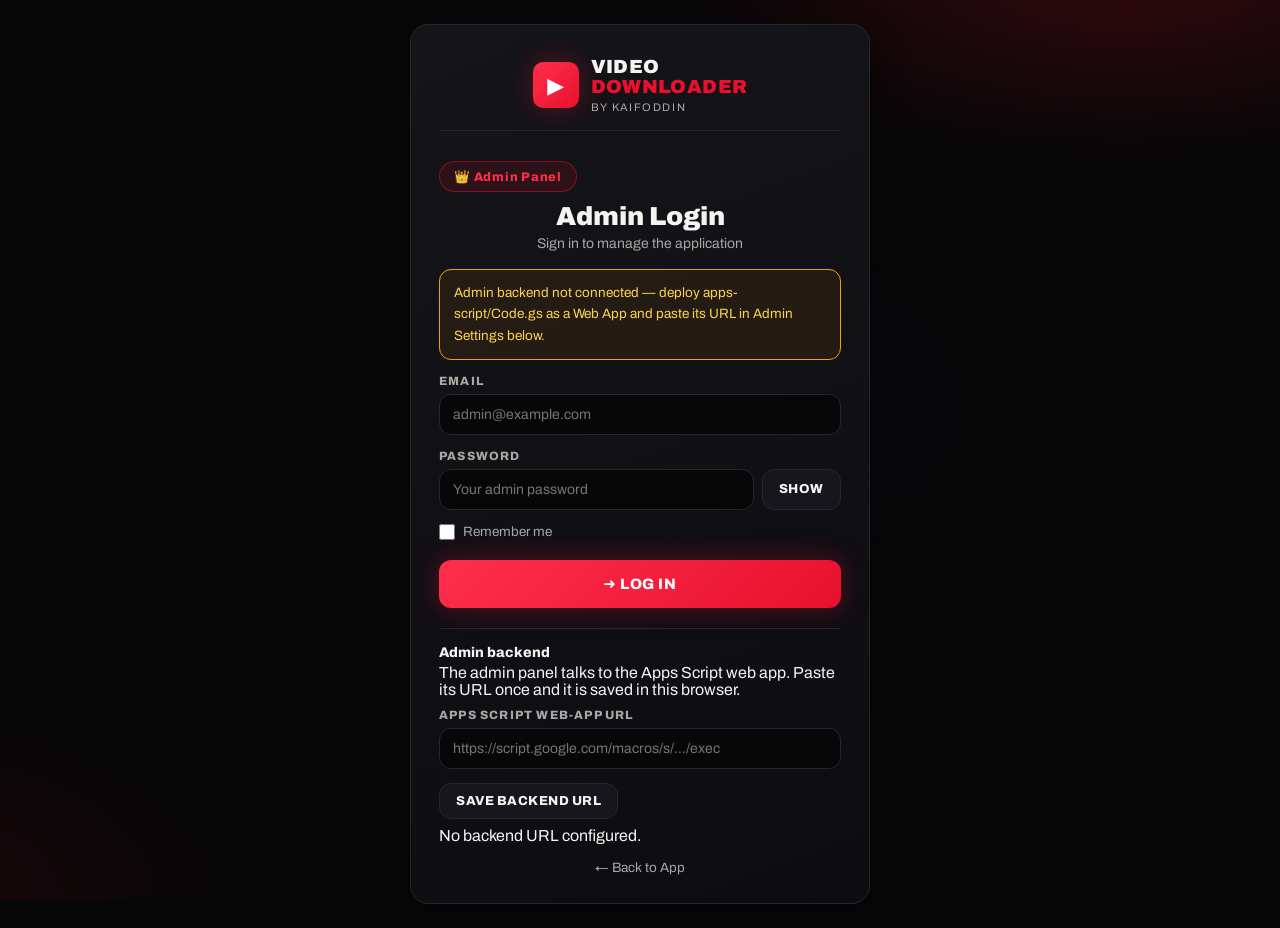
==== admin.html @ 68041303 "Add Admin Panel v1: separate admin login + dashboard, Apps Script backend with salted-hash auth, use" ====
<!DOCTYPE html>
<html lang="en">
<head>
<meta charset="UTF-8">
<meta name="viewport" content="width=device-width, initial-scale=1.0">
<title>Admin — Video Downloader</title>
<meta name="description" content="Admin panel for Video Downloader: users, APIs, accounts, usage, logs, database and settings.">
<link rel="preconnect" href="https://fonts.googleapis.com">
<link rel="preconnect" href="https://fonts.gstatic.com" crossorigin>
<link href="https://fonts.googleapis.com/css2?family=Archivo:wght@400;600;700;800;900&display=swap" rel="stylesheet">
<link rel="stylesheet" href="style.css">
<link rel="stylesheet" href="admin.css">
</head>
<body>
<div class="backdrop" id="backdrop"></div>

<!-- ==================== LOGIN VIEW ==================== -->
<div class="auth-wrap" id="view-login">
  <div class="auth-card">
    <div class="brand auth-brand">
      <div class="brand-mark">▶</div>
      <div>
        <h1>Video<br><span>Downloader</span></h1>
        <small>by Kaifoddin</small>
      </div>
    </div>
    <p class="auth-badge">👑 Admin Panel</p>
    <h2>Admin Login</h2>
    <p class="auth-sub">Sign in to manage the application</p>

    <div class="notice" id="backendNotice" style="display:none;"></div>
    <div class="notice warn-note" id="sessionExpiredMsg" style="display:none;">Session expired — please log in again.</div>
    <div class="status err" id="loginError" style="display:none;"></div>

    <form id="loginForm" autocomplete="off">
      <div class="field">
        <label for="loginEmail">Email</label>
        <input type="email" id="loginEmail" placeholder="admin@example.com" autocomplete="username" required>
      </div>
      <div class="field">
        <label for="loginPassword">Password</label>
        <div class="pw-row">
          <input type="password" id="loginPassword" placeholder="Your admin password" autocomplete="current-password" required>
          <button type="button" class="btn ghost small pw-toggle" data-toggle="loginPassword">Show</button>
        </div>
      </div>
      <label class="check-row"><input type="checkbox" id="rememberMe"> Remember me</label>
      <button type="submit" class="btn block" id="loginBtn">➜ Log In</button>
    </form>

    <div class="backend-box">
      <h3>Admin backend</h3>
      <p class="hint">The admin panel talks to the Apps Script web app. Paste its URL once and it is saved in this browser.</p>
      <div class="field">
        <label for="backendUrlInput">Apps Script web-app URL</label>
        <input type="url" id="backendUrlInput" placeholder="https://script.google.com/macros/s/…/exec" autocomplete="off" spellcheck="false">
      </div>
      <button type="button" class="btn ghost small" id="saveBackendBtn">Save backend URL</button>
      <p class="hint" id="backendStatus">Backend not checked yet.</p>
    </div>
    <p class="auth-foot"><a href="index.html">← Back to App</a></p>
  </div>
</div>

<!-- ==================== SETUP VIEW ==================== -->
<div class="auth-wrap" id="view-setup" style="display:none;">
  <div class="auth-card">
    <div class="brand auth-brand">
      <div class="brand-mark">▶</div>
      <div>
        <h1>Video<br><span>Downloader</span></h1>
        <small>by Kaifoddin</small>
      </div>
    </div>
    <p class="auth-badge">👑 Admin Panel</p>
    <h2>Create first admin</h2>
    <p class="auth-sub">No admin exists yet. Create the first admin account — this can only be done once, through the backend.</p>
    <div class="status err" id="setupError" style="display:none;"></div>
    <div class="status ok" id="setupOk" style="display:none;"></div>
    <form id="setupForm" autocomplete="off">
      <div class="field">
        <label for="setupEmail">Email</label>
        <input type="email" id="setupEmail" placeholder="admin@example.com" autocomplete="username" required>
      </div>
      <div class="field">
        <label for="setupPassword">Password (min 8 characters)</label>
        <div class="pw-row">
          <input type="password" id="setupPassword" placeholder="Choose a strong password" autocomplete="new-password" minlength="8" required>
          <button type="button" class="btn ghost small pw-toggle" data-toggle="setupPassword">Show</button>
        </div>
      </div>
      <div class="field">
        <label for="setupConfirm">Confirm password</label>
        <input type="password" id="setupConfirm" placeholder="Repeat the password" autocomplete="new-password" minlength="8" required>
      </div>
      <button type="submit" class="btn block" id="setupBtn">Create admin</button>
    </form>
    <p class="hint" id="setupBackendLine"></p>
    <p class="auth-foot"><a href="index.html">← Back to App</a></p>
  </div>
</div>

<!-- ==================== CHANGE PASSWORD VIEW ==================== -->
<div class="auth-wrap" id="view-change" style="display:none;">
  <div class="auth-card">
    <div class="brand auth-brand">
      <div class="brand-mark">▶</div>
      <div>
        <h1>Video<br><span>Downloader</span></h1>
        <small>by Kaifoddin</small>
      </div>
    </div>
    <p class="auth-badge">👑 Admin Panel</p>
    <h2>Change your password</h2>
    <p class="auth-sub">Your password must be changed before you can continue.</p>
    <div class="status err" id="changeError" style="display:none;"></div>
    <form id="changeForm" autocomplete="off">
      <div class="field">
        <label for="oldPassword">Current password</label>
        <input type="password" id="oldPassword" autocomplete="current-password" required>
      </div>
      <div class="field">
        <label for="newPassword">New password (min 8 characters)</label>
        <input type="password" id="newPassword" autocomplete="new-password" minlength="8" required>
      </div>
      <div class="field">
        <label for="newConfirm">Confirm new password</label>
        <input type="password" id="newConfirm" autocomplete="new-password" minlength="8" required>
      </div>
      <button type="submit" class="btn block" id="changeBtn">Change password &amp; continue</button>
    </form>
    <p class="auth-foot"><button type="button" class="link-btn" id="changeLogoutBtn">Log out instead</button></p>
  </div>
</div>

<!-- ==================== ADMIN APP VIEW ==================== -->
<div class="app" id="view-app" style="display:none;">

  <aside class="sidebar" id="adminSidebar" aria-label="Admin navigation">
    <button class="drawer-close" id="drawerClose" aria-label="Close menu">✕</button>
    <div class="brand">
      <div class="brand-mark">▶</div>
      <div>
        <h1>Video<br><span>Downloader</span></h1>
        <small>by Kaifoddin</small>
      </div>
    </div>
    <p class="auth-badge sidebar-badge">👑 Admin Panel</p>

    <nav class="nav-list" id="adminNav">
      <button class="nav-item active" data-section="dashboard"><span class="ico">▦</span> Dashboard</button>
      <button class="nav-item" data-section="users"><span class="ico">👥</span> Users &amp; Access</button>
      <button class="nav-item" data-section="api"><span class="ico">&lt;/&gt;</span> API Management</button>
      <button class="nav-item" data-section="accounts"><span class="ico">▤</span> Accounts</button>
      <button class="nav-item" data-section="usage"><span class="ico">📊</span> Usage &amp; Reports</button>
      <button class="nav-item" data-section="logs"><span class="ico">☰</span> Download Logs</button>
      <button class="nav-item" data-section="database"><span class="ico">🗄</span> Database</button>
      <button class="nav-item" data-section="settings"><span class="ico">⚙</span> App Settings</button>
      <button class="nav-item" data-section="audit"><span class="ico">🛡</span> Audit Logs</button>
      <a class="nav-item" href="index.html"><span class="ico">←</span> Back to App</a>
      <button class="nav-item" id="navProfileBtn"><span class="ico">👤</span> Admin Profile</button>
      <button class="nav-item" id="navLogoutBtn"><span class="ico">↪</span> Logout</button>
    </nav>

    <div class="sidebar-foot">
      <b>Admin session:</b> 30-minute inactivity expiry.
      Storage is Google Sheets — row counts only, no file sizes.
    </div>
  </aside>

  <main class="main">
    <div class="topbar">
      <button class="hamburger" id="hamburger" aria-label="Open menu">☰</button>
      <div class="page-head">
        <h1 class="page-title" id="pageTitle">Admin <span>Dashboard</span></h1>
        <p class="page-sub" id="pageSub">Manage users, APIs, accounts, usage, and all application settings from one place.</p>
      </div>
      <div class="spacer"></div>
      <div class="admin-id" id="adminIdentity"><b>—</b><span>—</span></div>
      <div class="pill-badge" id="sessionCountdown" title="Session expires after 30 minutes without activity">Session 30:00</div>
      <button class="btn ghost small" id="topLogoutBtn">Logout</button>
    </div>

    <div class="warn" id="sessionWarn" style="display:none;">⚠ Your session expires in under 5 minutes. Click anywhere or make any change to stay signed in.</div>
    <div class="status err" id="appError" style="display:none;"></div>

    <!-- ============ DASHBOARD ============ -->
    <section class="admin-section" id="section-dashboard">
      <div class="stat-row admin-stats">
        <div class="stat pink"><div class="stat-ico">👥</div><div><p>Total Users</p><strong id="statTotalUsers">0</strong></div></div>
        <div class="stat teal"><div class="stat-ico">✓</div><div><p>Active Users</p><strong id="statActiveUsers">0</strong></div></div>
        <div class="stat amber"><div class="stat-ico">⊘</div><div><p>Blocked Users</p><strong id="statBlockedUsers">0</strong></div></div>
        <div class="stat purple"><div class="stat-ico">⬇</div><div><p>Total Downloads</p><strong id="statTotalDownloads">0</strong></div></div>
        <div class="stat"><div class="stat-ico">🔗</div><div><p>API Accounts</p><strong id="statApiAccounts">0</strong></div></div>
        <div class="stat"><div class="stat-ico">📅</div><div><p>Today's Downloads</p><strong id="statTodayDownloads">0</strong></div></div>
      </div>

      <div class="dash-grid">
        <div class="card">
          <div class="card-head">
            <h2><span class="dot">●</span> Download Trend</h2>
            <select id="trendRange" aria-label="Trend range">
              <option value="7" selected>Last 7 Days</option>
              <option value="14">Last 14 Days</option>
              <option value="30">Last 30 Days</option>
            </select>
          </div>
          <p class="hint">Downloads per day, from the Google Sheet (backend data only).</p>
          <canvas id="trendChart" height="220" aria-label="Downloads per day chart"></canvas>
          <p class="empty" id="trendEmpty" style="display:none;">No downloads in this period yet — the chart will grow as downloads are logged.</p>
        </div>

        <div class="card">
          <h2><span class="dot">●</span> Downloads by Platform</h2>
          <p class="hint">Percentages are computed only from real totals.</p>
          <div class="donut-wrap">
            <canvas id="platformChart" width="180" height="180" aria-label="Downloads by platform chart"></canvas>
            <div class="donut-centre"><strong id="platformTotal">0</strong><span>Total</span></div>
          </div>
          <div id="platformLegend"></div>
          <p class="empty" id="platformEmpty" style="display:none;">No downloads yet — nothing to break down by platform.</p>
        </div>

        <div class="card">
          <h2><span class="dot">●</span> System Overview</h2>
          <ul class="sys-list">
            <li><span>✓ App Status</span><b class="pill ok-pill">Running</b></li>
            <li><span>✓ API Status</span><b id="sysApiStatus">Not tested</b></li>
            <li><span>✓ Database</span><b id="sysDb">—</b></li>
            <li><span>✓ Storage</span><b id="sysStorage">Google Sheets — 0 rows total</b></li>
            <li><span>✓ Last Backup</span><b id="sysLastBackup">Never</b></li>
          </ul>
          <div id="sysDbTabs"></div>
        </div>
      </div>

      <div class="card">
        <div class="card-head">
          <h2><span class="dot">●</span> Recent Download Logs</h2>
          <button class="btn ghost small" id="viewAllLogsBtn">View All Logs →</button>
        </div>
        <div class="filter-row">
          <input type="search" id="recentSearch" placeholder="Search by URL, tool, user, or location…" aria-label="Search recent logs">
          <select id="recentPlatform" aria-label="Filter by platform">
            <option value="">All platforms</option>
            <option value="instagram">Instagram</option>
            <option value="youtube">YouTube</option>
            <option value="facebook">Facebook</option>
            <option value="allinone">Video to Audio</option>
          </select>
          <select id="recentDevice" aria-label="Filter by device">
            <option value="">All devices</option>
            <option value="Desktop">Desktop</option>
            <option value="Mobile">Mobile</option>
          </select>
          <button class="btn ghost small" id="recentExportBtn">Export CSV</button>
        </div>
        <div class="table-wrap"><table class="history-table logs-table" id="recentLogsTable"></table></div>
        <p class="empty" id="recentLogsEmpty" style="display:none;">No downloads logged yet.</p>
        <div class="pager" id="recentPager"></div>
      </div>

      <div class="shortcut-grid">
        <div class="card shortcut"><h3>👥 Users &amp; Access</h3><p>Create, update, block/unblock users and set passwords.</p><button class="btn ghost small" data-goto="users">Manage Users →</button></div>
        <div class="card shortcut"><h3>&lt;/&gt; API Management</h3><p>Add, update, and rotate API keys (RapidAPI, YouTube, etc.).</p><button class="btn ghost small" data-goto="api">Manage APIs →</button></div>
        <div class="card shortcut"><h3>▤ Accounts</h3><p>Maintain platform accounts (Instagram, YouTube, Facebook).</p><button class="btn ghost small" data-goto="accounts">Manage Accounts →</button></div>
        <div class="card shortcut"><h3>🗄 Database</h3><p>View, search, and manage download logs and data.</p><button class="btn ghost small" data-goto="database">Open Database →</button></div>
        <div class="card shortcut"><h3>⚙ App Settings</h3><p>Update app limits, plan usage, backup, and general settings.</p><button class="btn ghost small" data-goto="settings">Configure Settings →</button></div>
      </div>
    </section>

    <!-- ============ USERS & ACCESS ============ -->
    <section class="admin-section" id="section-users" style="display:none;">
      <div class="card">
        <h2><span class="dot">●</span> Users &amp; Access</h2>
        <p class="hint">Registered app users from the backend. There are no registered app users yet unless the backend returns some — this list is never filled with invented users.</p>
        <div class="filter-row">
          <input type="search" id="userSearch" placeholder="Search by name or email…" aria-label="Search users">
          <select id="userRoleFilter" aria-label="Filter by role">
            <option value="">All roles</option>
            <option value="admin">Admin</option>
            <option value="user">User</option>
          </select>
          <select id="userStatusFilter" aria-label="Filter by status">
            <option value="">All statuses</option>
            <option value="active">Active</option>
            <option value="blocked">Blocked</option>
            <option value="inactive">Inactive</option>
          </select>
        </div>
        <div class="table-wrap"><table class="history-table" id="usersTable"></table></div>
        <p class="empty" id="usersEmpty" style="display:none;">No users yet.</p>
      </div>
      <div class="card">
        <h2><span class="dot">●</span> Create user</h2>
        <p class="hint">New users are created through the backend. Existing passwords are never displayed.</p>
        <div class="status err" id="userFormError" style="display:none;"></div>
        <div class="status ok" id="userFormOk" style="display:none;"></div>
        <form id="createUserForm" autocomplete="off">
          <div class="form-grid">
            <div class="field"><label for="newUserName">Name</label><input type="text" id="newUserName" required></div>
            <div class="field"><label for="newUserEmail">Email</label><input type="email" id="newUserEmail" required></div>
            <div class="field"><label for="newUserRole">Role</label><select id="newUserRole"><option value="user">User</option><option value="admin">Admin</option></select></div>
            <div class="field"><label for="newUserPassword">Password (min 8 characters)</label><input type="password" id="newUserPassword" minlength="8" required></div>
          </div>
          <button type="submit" class="btn small">Create user</button>
        </form>
      </div>
    </section>

    <!-- ============ API MANAGEMENT ============ -->
    <section class="admin-section" id="section-api" style="display:none;">
      <div class="card">
        <h2><span class="dot">●</span> API Management</h2>
        <p class="hint">One row per real RapidAPI host from the app config. Usage is counted from this browser's quota records plus backend totals; 0 when there is none.</p>
        <div class="warn"><b>⚠ Built-in key is public.</b> This app ships with a RapidAPI key built in (config.js), added by the owner so visitors can fetch without pasting one. Anyone can view it in the public repo, and every Fetch counts against the owner's quota. Rotate the key on RapidAPI if it is abused.</div>
        <div id="apiRows"></div>
        <p class="hint">Failed requests: <b id="apiFailedCount">0</b> — failed fetches are not stored in v1, so this is 0 unless the backend reports some.</p>
        <div class="status ok" id="apiMsg" style="display:none;"></div>
      </div>
    </section>

    <!-- ============ ACCOUNTS ============ -->
    <section class="admin-section" id="section-accounts" style="display:none;">
      <div class="card">
        <h2><span class="dot">●</span> Accounts</h2>
        <p class="hint">Platform accounts. Downloads use RapidAPI and do not need a platform login — an account here is only a record for the admin.</p>
        <div id="accountsRows"></div>
        <p class="empty" id="accountsEmpty" style="display:none;">No account rows — all rows were removed. <button class="btn ghost small" id="restoreAccountsBtn">Restore default rows</button></p>
        <div class="status ok" id="accountsMsg" style="display:none;"></div>
      </div>
    </section>

    <!-- ============ USAGE & REPORTS ============ -->
    <section class="admin-section" id="section-usage" style="display:none;">
      <div class="card">
        <h2><span class="dot">●</span> Usage &amp; Reports</h2>
        <p class="hint">All figures come from backend stats and logs. Failed downloads: <b id="usageFailed">0</b> — failed fetches are not stored in v1.</p>
        <div class="filter-row">
          <div class="field"><label for="usageFrom">From</label><input type="date" id="usageFrom"></div>
          <div class="field"><label for="usageTo">To</label><input type="date" id="usageTo"></div>
          <button class="btn ghost small" id="usageApplyBtn">Apply dates</button>
          <button class="btn ghost small" id="usageExportBtn">Export report (CSV)</button>
        </div>
        <div class="stat-row admin-stats">
          <div class="stat"><div class="stat-ico">📅</div><div><p>Today</p><strong id="usageToday">0</strong></div></div>
          <div class="stat"><div class="stat-ico">📆</div><div><p>This week</p><strong id="usageWeek">0</strong></div></div>
          <div class="stat"><div class="stat-ico">🗓</div><div><p>This month</p><strong id="usageMonth">0</strong></div></div>
          <div class="stat"><div class="stat-ico">⬇</div><div><p>Total</p><strong id="usageTotal">0</strong></div></div>
        </div>
        <div class="report-grid">
          <div><h3>Platform-wise</h3><div id="usagePlatform"></div></div>
          <div><h3>Tool-wise</h3><div id="usageTools"></div></div>
          <div><h3>API consumption &amp; remaining quota</h3><div id="usageQuota"></div></div>
          <div><h3>Most-used tools</h3><div id="usageTopTools"></div></div>
        </div>
      </div>
    </section>

    <!-- ============ DOWNLOAD LOGS ============ -->
    <section class="admin-section" id="section-logs" style="display:none;">
      <div class="card">
        <h2><span class="dot">●</span> Download Logs</h2>
        <p class="hint">Every logged download from the Google Sheet. Click a row to expand its details.</p>
        <div class="filter-row">
          <input type="search" id="logsSearch" placeholder="Search by user, URL, platform, or date…" aria-label="Search logs">
          <select id="logsPlatform" aria-label="Filter by platform">
            <option value="">All platforms</option>
            <option value="instagram">Instagram</option>
            <option value="youtube">YouTube</option>
            <option value="facebook">Facebook</option>
            <option value="allinone">Video to Audio</option>
          </select>
          <select id="logsDevice" aria-label="Filter by device">
            <option value="">All devices</option>
            <option value="Desktop">Desktop</option>
            <option value="Mobile">Mobile</option>
          </select>
          <select id="logsTool" aria-label="Filter by tool">
            <option value="">All tools</option>
            <option value="ig_reel">Reel Download</option>
            <option value="ig_story">Story Download</option>
            <option value="ig_dp">DP Download</option>
            <option value="ig_caption">Copy Reel Caption</option>
            <option value="ig_bio">Copy Bio</option>
            <option value="fb_video">Facebook Video</option>
            <option value="yt_short">Short Download</option>
            <option value="yt_full">Full Video Download</option>
            <option value="to_song">Video to Audio</option>
          </select>
          <input type="date" id="logsFrom" aria-label="From date">
          <input type="date" id="logsTo" aria-label="To date">
          <button class="btn ghost small" id="logsExportBtn">Export CSV</button>
        </div>
        <div class="table-wrap"><table class="history-table logs-table" id="logsTable"></table></div>
        <p class="empty" id="logsEmpty" style="display:none;">No downloads logged yet.</p>
        <div class="pager" id="logsPager"></div>
      </div>
    </section>

    <!-- ============ DATABASE ============ -->
    <section class="admin-section" id="section-database" style="display:none;">
      <div class="card">
        <h2><span class="dot">●</span> Database</h2>
        <p class="hint">Google Sheets tabs. Storage is Google Sheets — row counts only, never GB figures. There is no SQL in this app.</p>
        <p class="hint" id="dbHealth">Database health: checking…</p>
        <div id="dbTabs"></div>
      </div>
      <div class="card">
        <div class="card-head">
          <h2><span class="dot">●</span> <span id="dbViewerTitle">Select a tab</span></h2>
          <div style="display:flex; gap:8px; flex-wrap:wrap;">
            <button class="btn ghost small" id="dbExportBtn" disabled>Export this tab (CSV)</button>
            <button class="btn ghost small" id="dbBackupBtn">Backup (JSON snapshot)</button>
            <button class="btn ghost small" id="dbRestoreBtn" disabled title="Restore is not available in v1">Restore is not available in v1 — restore by re-importing the CSV in the Sheet</button>
          </div>
        </div>
        <div class="filter-row">
          <input type="search" id="dbSearch" placeholder="Search rows in this tab…" aria-label="Search tab rows">
        </div>
        <div class="table-wrap"><table class="history-table" id="dbViewerTable"></table></div>
        <p class="empty" id="dbViewerEmpty">Select a tab above to view its rows (first 100 shown).</p>
        <h3 style="margin-top:18px;">Backup history</h3>
        <div id="backupHistory"><p class="empty">No backups yet.</p></div>
      </div>
    </section>

    <!-- ============ APP SETTINGS ============ -->
    <section class="admin-section" id="section-settings" style="display:none;">
      <div class="card">
        <h2><span class="dot">●</span> App Settings</h2>
        <p class="hint">Saved to the backend and to this browser (so the public app can read the limits). The public app has no login wall in v1 — user management here does not block anonymous downloads.</p>
        <div class="status err" id="settingsError" style="display:none;"></div>
        <div class="status ok" id="settingsOk" style="display:none;"></div>
        <form id="appSettingsForm" autocomplete="off">
          <div class="field"><label for="setAppName">App name</label><input type="text" id="setAppName"></div>
          <div class="field"><label>Monthly limits (per platform)</label>
            <div class="limits-row">
              <div class="field"><label for="setLimitIg">Instagram</label><input type="number" id="setLimitIg" min="0" step="1"></div>
              <div class="field"><label for="setLimitYt">YouTube</label><input type="number" id="setLimitYt" min="0" step="1"></div>
              <div class="field"><label for="setLimitFb">Facebook</label><input type="number" id="setLimitFb" min="0" step="1"></div>
              <div class="field"><label for="setLimitAll">Video-to-Audio</label><input type="number" id="setLimitAll" min="0" step="1"></div>
            </div>
          </div>
          <label class="check-row"><input type="checkbox" id="setMaintenance"> Maintenance mode (public app shows it is under maintenance)</label>
          <div class="field" style="margin-top:14px;"><label>Backup</label>
            <p class="note">Backups are JSON snapshots downloaded from the Database section. Last backup: <b id="setLastBackup">Never</b></p>
          </div>
          <button type="submit" class="btn small">Save settings</button>
        </form>
      </div>
    </section>

    <!-- ============ AUDIT LOGS ============ -->
    <section class="admin-section" id="section-audit" style="display:none;">
      <div class="card">
        <h2><span class="dot">●</span> Audit Logs</h2>
        <p class="hint">Admin actions recorded by the backend.</p>
        <div class="table-wrap"><table class="history-table" id="auditTable"></table></div>
        <p class="empty" id="auditEmpty" style="display:none;">No audit entries yet.</p>
        <div class="pager" id="auditPager"></div>
      </div>
    </section>

    <p class="legal"><b>Admin:</b> this panel manages the Video Downloader app. Download only content you own or have the right to download, and only public content.</p>
  </main>
</div>

<!-- ==================== MODAL ==================== -->
<div class="modal-backdrop" id="modalBackdrop" style="display:none;">
  <div class="modal" role="dialog" aria-modal="true">
    <h3 id="modalTitle">Edit</h3>
    <div id="modalBody"></div>
    <div class="modal-actions">
      <button class="btn ghost small" id="modalCancel">Cancel</button>
      <button class="btn small" id="modalSave">Save</button>
    </div>
    <div class="status err" id="modalError" style="display:none;"></div>
  </div>
</div>

<script src="config.js"></script>
<script src="admin.js"></script>
</body>
</html>
---- style.css ----
/* ==========================================================================
   Video Downloader — neon dashboard
   bg #070708 / #0d0d12 · red #e8112d · text #f5f3ef · Archivo
   Rounded cards (~18px), glowing gradients, subtle shadows.
   Desktop: fixed left sidebar · Mobile: hamburger + slide-out drawer.
   ========================================================================== */
:root {
  --bg: #070708;
  --bg-2: #0d0d12;
  --bg-3: #16161c;
  --card: linear-gradient(160deg, #141419 0%, #0c0c11 100%);
  --line: #26262d;
  --red: #e8112d;
  --red-bright: #ff2e4d;
  --pink: #ff2e63;
  --purple: #a855f7;
  --teal: #22d3ee;
  --amber: #f59e0b;
  --blue: #3b82f6;
  --text: #f5f3ef;
  --muted: #a9a7a2;
  --green: #22c55e;
  --radius: 18px;
  --shadow: 0 12px 32px rgba(0, 0, 0, .5);
  --glow-red: 0 0 28px rgba(232, 17, 45, .35);
}
* { box-sizing: border-box; margin: 0; padding: 0; }
html { scroll-behavior: smooth; }
body {
  background: var(--bg);
  color: var(--text);
  font-family: 'Archivo', system-ui, -apple-system, 'Segoe UI', sans-serif;
  min-height: 100vh;
  overflow-x: hidden;
}
body::before { /* neon red glow, top-right + bottom-left */
  content: ""; position: fixed; inset: 0; pointer-events: none; z-index: 0;
  background:
    radial-gradient(760px 340px at 88% -5%, rgba(232, 17, 45, .20), transparent 62%),
    radial-gradient(560px 320px at -8% 100%, rgba(232, 17, 45, .09), transparent 62%),
    radial-gradient(420px 260px at 55% 45%, rgba(168, 85, 247, .05), transparent 70%);
}
img, video, canvas, svg { max-width: 100%; }
a { color: var(--text); }
button { font-family: inherit; cursor: pointer; }
input, select, textarea { font-family: inherit; }
::selection { background: var(--red); color: #fff; }

/* ---------- Layout ---------- */
.app { display: flex; min-height: 100vh; position: relative; z-index: 1; }

/* ---------- Sidebar ---------- */
.sidebar {
  width: 264px; flex-shrink: 0;
  background: linear-gradient(180deg, #101014 0%, #0a0a0e 100%);
  border-right: 1px solid var(--line);
  padding: 22px 16px;
  position: sticky; top: 0; height: 100vh; overflow-y: auto;
  display: flex; flex-direction: column; gap: 4px;
  transition: transform .3s ease;
}
.drawer-close { display: none; }
.brand { display: flex; align-items: center; gap: 12px; padding: 4px 8px 18px; border-bottom: 1px solid var(--line); margin-bottom: 14px; }
.brand-mark {
  width: 46px; height: 46px; border-radius: 10px; background: linear-gradient(135deg, var(--red-bright), var(--red));
  color: #fff; display: grid; place-items: center; font-weight: 900; font-size: 22px; flex-shrink: 0;
  box-shadow: var(--glow-red);
  transition: transform .25s ease, box-shadow .25s ease;
}
.brand:hover .brand-mark { transform: rotate(-6deg) scale(1.06); box-shadow: 0 0 38px rgba(232, 17, 45, .7); }
.brand h1 { font-size: 19px; font-weight: 900; letter-spacing: .02em; line-height: 1.05; text-transform: uppercase; }
.brand h1 span { color: var(--red); }
.brand small { color: var(--muted); font-size: 11px; letter-spacing: .14em; text-transform: uppercase; }

.nav-list { display: flex; flex-direction: column; gap: 6px; }
.nav-item {
  display: flex; align-items: center; gap: 12px; width: 100%;
  background: transparent; border: 1px solid transparent; border-radius: 12px; color: var(--text);
  padding: 12px 14px; font-size: 15px; font-weight: 700; text-align: left;
  transition: background .2s ease, border-color .2s ease, transform .2s ease, box-shadow .2s ease;
}
.nav-item .ico {
  font-size: 17px; width: 30px; height: 30px; border-radius: 8px; flex-shrink: 0;
  display: grid; place-items: center; background: var(--bg-3); border: 1px solid var(--line); font-style: normal;
}
.nav-item .ico.ig { color: var(--pink); }
.nav-item .ico.yt { color: var(--red-bright); }
.nav-item .ico.fb { color: #60a5fa; font-weight: 900; }
.nav-item .ico.cv { color: var(--purple); }
.nav-item:hover { background: var(--bg-3); border-color: var(--line); transform: translateX(4px); }
.nav-item.active {
  background: linear-gradient(135deg, var(--red-bright), var(--red));
  color: #fff; box-shadow: var(--glow-red);
}
.nav-item.active:hover { transform: translateX(0); }
.nav-item.active .ico { background: rgba(255,255,255,.16); border-color: transparent; color: #fff; }
.sidebar-foot { margin-top: auto; padding: 16px 10px 0; color: var(--muted); font-size: 12px; line-height: 1.65; border-top: 1px solid var(--line); }
.sidebar-foot b { color: var(--text); }

/* ---------- Main / topbar ---------- */
.main { flex: 1; min-width: 0; padding: 28px clamp(16px, 3.5vw, 40px) 60px; }
.topbar { display: flex; align-items: flex-start; gap: 14px; margin-bottom: 22px; }
.hamburger { display: none; background: var(--bg-3); border: 1px solid var(--line); border-radius: 12px; color: var(--text); font-size: 20px; width: 46px; height: 46px; flex-shrink: 0; transition: border-color .2s, background .2s; }
.hamburger:hover { border-color: var(--red); background: var(--red); }
.topbar-brand { display: none; }
.page-head { min-width: 0; }
.page-title { font-size: clamp(30px, 4.5vw, 46px); font-weight: 900; text-transform: uppercase; letter-spacing: .01em; line-height: 1; }
.page-title span { color: var(--red); }
.page-sub { color: var(--muted); margin-top: 8px; font-size: 14.5px; line-height: 1.55; max-width: 720px; }
.topbar .spacer { flex: 1; }
.topbar-icons { display: none; align-items: center; gap: 12px; }
.topbar-icons .bell { position: relative; font-size: 20px; }
.topbar-icons .bell i { position: absolute; top: 0; right: 0; width: 9px; height: 9px; border-radius: 50%; background: var(--red); border: 2px solid var(--bg); }
.topbar-icons .avatar { width: 38px; height: 38px; border-radius: 50%; background: var(--bg-3); border: 1px solid var(--line); display: grid; place-items: center; font-size: 18px; }
.pill-badge {
  font-size: 12px; font-weight: 700; letter-spacing: .06em;
  border: 1px solid rgba(232, 17, 45, .45); border-radius: 999px;
  background: rgba(232, 17, 45, .08); padding: 10px 16px; white-space: nowrap;
  box-shadow: 0 0 18px rgba(232, 17, 45, .12);
}
.pill-badge b { color: var(--red-bright); }

/* ---------- Feature tabs ---------- */
.tabs-bar { margin-bottom: 20px; animation: fadeUp .4s ease both; }
.tabs { display: flex; flex-wrap: wrap; gap: 8px; }
.tab {
  background: var(--bg-2); border: 1px solid var(--line); border-radius: 999px; color: var(--text);
  padding: 10px 18px; font-size: 13.5px; font-weight: 700;
  transition: background .2s, border-color .2s, transform .2s, box-shadow .2s;
}
.tab:hover { border-color: var(--red); transform: translateY(-2px); }
.tab.active { background: linear-gradient(135deg, var(--red-bright), var(--red)); border-color: transparent; color: #fff; box-shadow: var(--glow-red); }

/* ---------- Stat cards (dashboard) ---------- */
.stat-row { display: grid; grid-template-columns: repeat(4, 1fr); gap: 16px; margin-bottom: 20px; }
.stat {
  background: var(--card); border: 1px solid var(--line); border-radius: var(--radius);
  padding: 20px; display: flex; gap: 14px; align-items: flex-start;
  box-shadow: var(--shadow);
  transition: transform .25s ease, border-color .25s ease, box-shadow .25s ease;
  animation: fadeUp .45s ease both;
}
.stat:hover { transform: translateY(-3px); box-shadow: 0 16px 36px rgba(0,0,0,.55); }
.stat p { color: var(--muted); font-size: 13.5px; font-weight: 600; margin-bottom: 6px; }
.stat strong { font-size: 30px; font-weight: 900; line-height: 1; }
.stat-ico {
  width: 44px; height: 44px; border-radius: 12px; flex-shrink: 0;
  display: grid; place-items: center; font-size: 20px;
  background: rgba(232, 17, 45, .14); border: 1px solid rgba(232, 17, 45, .3); color: var(--red-bright);
}
.stat.pink   { border-color: rgba(255, 46, 99, .4); }
.stat.pink .stat-ico   { background: rgba(255, 46, 99, .14); border-color: rgba(255, 46, 99, .35); color: var(--pink); }
.stat.purple { border-color: rgba(168, 85, 247, .4); }
.stat.purple .stat-ico { background: rgba(168, 85, 247, .14); border-color: rgba(168, 85, 247, .35); color: var(--purple); }
.stat.teal   { border-color: rgba(34, 211, 238, .4); }
.stat.teal .stat-ico   { background: rgba(34, 211, 238, .12); border-color: rgba(34, 211, 238, .35); color: var(--teal); }
.stat.amber  { border-color: rgba(245, 158, 11, .4); }
.stat.amber .stat-ico  { background: rgba(245, 158, 11, .12); border-color: rgba(245, 158, 11, .35); color: var(--amber); }

/* ---------- Cards ---------- */
.card {
  background: var(--card); border: 1px solid var(--line); border-radius: var(--radius);
  padding: 22px; margin-bottom: 20px; box-shadow: var(--shadow);
  transition: border-color .25s ease, transform .25s ease, box-shadow .25s ease;
  animation: fadeUp .45s ease both;
}
.card:hover { border-color: #3a3a42; }
.card h2 { font-size: 17px; font-weight: 800; letter-spacing: .02em; margin-bottom: 4px; }
.card h2 .dot { color: var(--red); }
.card .hint { color: var(--muted); font-size: 13.5px; line-height: 1.6; margin-bottom: 14px; }
.card .hint code { background: var(--bg-3); border: 1px solid var(--line); padding: 1px 6px; color: var(--text); font-size: 12.5px; border-radius: 6px; }
.card-head { display: flex; align-items: center; justify-content: space-between; gap: 12px; flex-wrap: wrap; }
.card-head h2 { margin-bottom: 0; }
@keyframes fadeUp { from { opacity: 0; transform: translateY(12px); } to { opacity: 1; transform: translateY(0); } }

/* Fetch card: red-tinted gradient like the reference */
.fetch-card {
  background: linear-gradient(120deg, rgba(232, 17, 45, .16) 0%, #121218 45%, #0c0c11 100%);
  border-color: rgba(232, 17, 45, .28);
}

/* ---------- URL bar ---------- */
.url-row { display: flex; gap: 10px; align-items: stretch; }
.url-ico {
  display: grid; place-items: center; width: 52px; flex-shrink: 0;
  background: var(--bg); border: 1px solid var(--line); border-radius: 12px; font-size: 18px;
}
.url-row input {
  flex: 1; min-width: 0; background: var(--bg); border: 1px solid var(--line); border-radius: 12px;
  color: var(--text); padding: 15px 16px; font-size: 15px; outline: none;
  transition: border-color .2s ease, box-shadow .2s ease;
}
.url-row input:focus { border-color: var(--red); box-shadow: 0 0 0 3px rgba(232, 17, 45, .22); }
.url-row input::placeholder { color: #6d6d70; }
.btn {
  border: none; border-radius: 12px; padding: 15px 24px; font-size: 15px; font-weight: 800;
  letter-spacing: .04em; text-transform: uppercase; color: #fff;
  background: linear-gradient(135deg, var(--red-bright), var(--red));
  transition: transform .2s ease, box-shadow .2s ease, background .2s ease, opacity .2s;
  white-space: nowrap; box-shadow: var(--glow-red);
}
.btn:hover { transform: translateY(-2px); box-shadow: 0 12px 28px rgba(232, 17, 45, .45); }
.btn:active { transform: translateY(0); }
.btn:disabled { opacity: .5; cursor: not-allowed; transform: none; box-shadow: none; }
.btn.ghost { background: var(--bg-3); border: 1px solid var(--line); color: var(--text); box-shadow: none; }
.btn.ghost:hover { border-color: var(--red); background: var(--bg-3); box-shadow: 0 8px 20px rgba(0,0,0,.4); }
.btn.small { padding: 10px 16px; font-size: 13px; }
.btn.block { width: 100%; }
.quick-row { display: flex; flex-wrap: wrap; gap: 8px; margin-top: 12px; align-items: center; }
.quick-row span { color: var(--muted); font-size: 12.5px; font-weight: 700; letter-spacing: .08em; text-transform: uppercase; }
.chip {
  background: var(--bg-3); border: 1px solid var(--line); border-radius: 999px; color: var(--text);
  padding: 8px 14px; font-size: 13px; font-weight: 600;
  transition: border-color .2s, transform .2s, background .2s;
}
.chip:hover { border-color: var(--red); transform: translateY(-2px); background: var(--bg-2); }

/* ---------- Status / spinner ---------- */
.status { display: none; margin-top: 14px; font-size: 14px; line-height: 1.6; padding: 12px 14px; border: 1px solid var(--line); border-radius: 12px; background: var(--bg); }
.status.show { display: block; animation: fadeUp .3s ease both; }
.status.err { border-color: var(--red); color: #ffb3bc; }
.status.ok { border-color: #1f7a44; color: #b7f0cd; }
.status.info { color: var(--muted); }
.spinner { display: inline-block; width: 16px; height: 16px; border: 2px solid var(--line); border-top-color: var(--red); border-radius: 50%; animation: spin .7s linear infinite; vertical-align: -3px; margin-right: 8px; }
@keyframes spin { to { transform: rotate(360deg); } }

/* ---------- Converter ---------- */
.converter-grid { display: grid; grid-template-columns: 1.4fr 1fr 1fr; gap: 14px; margin-bottom: 16px; }
.file-pick {
  display: inline-block; background: var(--bg-3); border: 1px dashed var(--line); border-radius: 12px;
  padding: 12px 18px; font-size: 14px; font-weight: 700; cursor: pointer;
  transition: border-color .2s, transform .2s;
}
.file-pick:hover { border-color: var(--red); transform: translateY(-2px); }

/* ---------- Preview ---------- */
.preview { display: none; }
.preview.show { display: block; }
.preview-grid { display: grid; grid-template-columns: minmax(0, 420px) 1fr; gap: 22px; align-items: start; }
.preview-media { background: #000; border: 1px solid var(--line); border-radius: 14px; overflow: hidden; position: relative; }
.preview-media video, .preview-media img { display: block; width: 100%; max-height: 520px; object-fit: contain; background: #000; }
.preview-media .dur {
  position: absolute; right: 10px; bottom: 10px; background: rgba(0,0,0,.8); border-radius: 8px;
  padding: 4px 9px; font-size: 12px; font-weight: 800;
}
.preview-meta h3 { font-size: 19px; font-weight: 800; line-height: 1.35; margin-bottom: 8px; word-break: break-word; }
.preview-meta .author { color: var(--muted); font-size: 13.5px; margin-bottom: 10px; }
.preview-meta .author b { color: var(--text); }
.preview-meta .caption {
  color: var(--muted); font-size: 14px; line-height: 1.65; margin-bottom: 16px;
  max-height: 132px; overflow-y: auto; white-space: pre-wrap; word-break: break-word;
  border-left: 3px solid var(--red); padding-left: 12px;
}
.quality-label { font-size: 12px; font-weight: 800; letter-spacing: .14em; text-transform: uppercase; color: var(--muted); margin-bottom: 9px; }
.qualities { display: flex; flex-wrap: wrap; gap: 9px; margin-bottom: 16px; }
.qpill {
  background: var(--bg-3); border: 1px solid var(--line); border-radius: 12px; color: var(--text);
  padding: 11px 16px; font-size: 14px; font-weight: 800;
  transition: all .2s ease;
}
.qpill small { display: block; font-size: 11px; font-weight: 600; color: var(--muted); margin-top: 2px; }
.qpill:hover { border-color: var(--red); transform: translateY(-2px); }
.qpill.active { background: linear-gradient(135deg, var(--red-bright), var(--red)); border-color: transparent; color: #fff; box-shadow: var(--glow-red); }
.qpill.active small { color: rgba(255,255,255,.85); }
.preview-actions { display: flex; flex-wrap: wrap; gap: 10px; }
.progress { display: none; margin-top: 14px; }
.progress.show { display: block; }
.progress .bar { height: 10px; background: var(--bg-3); border: 1px solid var(--line); border-radius: 999px; overflow: hidden; }
.progress .bar i { display: block; height: 100%; width: 0; background: linear-gradient(90deg, var(--red-bright), var(--red)); transition: width .25s ease; }
.progress p { color: var(--muted); font-size: 12.5px; margin-top: 7px; }

/* ---------- Quota ---------- */
.quota-grid { display: grid; grid-template-columns: repeat(4, 1fr); gap: 14px; }
.quota {
  background: var(--bg); border: 1px solid var(--line); border-radius: 16px; padding: 16px;
  transition: transform .2s ease, border-color .2s ease, box-shadow .2s ease;
}
.quota:hover { transform: translateY(-3px); box-shadow: var(--shadow); }
.quota .q-head { display: flex; justify-content: space-between; align-items: baseline; gap: 8px; margin-bottom: 8px; }
.quota .q-head b { font-size: 14px; }
.quota .q-head span { font-size: 12.5px; color: var(--muted); white-space: nowrap; }
.quota .q-num { font-size: 28px; font-weight: 900; line-height: 1; }
.quota .q-num small { font-size: 14px; color: var(--muted); font-weight: 700; }
.quota .q-bar { height: 8px; background: var(--bg-3); border-radius: 999px; margin: 11px 0 7px; overflow: hidden; }
.quota .q-bar i { display: block; height: 100%; background: var(--green); transition: width .4s ease; }
.quota.low .q-bar i { background: var(--amber); }
.quota.out .q-bar i { background: var(--red); }
.quota p { color: var(--muted); font-size: 12.5px; }
.quota .reset { color: var(--muted); font-size: 12px; margin-top: 4px; }
.quota .reset b { color: var(--text); }

/* ---------- History table (desktop) / cards (mobile) ---------- */
.history-list { display: flex; flex-direction: column; }
.history-table { width: 100%; border-collapse: separate; border-spacing: 0; font-size: 14px; }
.history-table th, .history-table td { text-align: left; padding: 12px 10px; border-bottom: 1px solid var(--line); vertical-align: middle; }
.history-table th { color: var(--muted); font-size: 12px; font-weight: 800; letter-spacing: .1em; text-transform: uppercase; }
.history-table tr { transition: background .2s ease; }
.history-table tbody tr:hover { background: var(--bg-3); }
.history-table .h-title { font-weight: 600; word-break: break-all; }
.history-table .h-sub { color: var(--muted); font-size: 12px; margin-top: 3px; word-break: break-all; }
.history-table .plat { display: inline-flex; align-items: center; gap: 7px; font-weight: 700; white-space: nowrap; }
.history-table .plat i { width: 26px; height: 26px; border-radius: 7px; display: grid; place-items: center; font-size: 13px; font-style: normal; background: var(--bg-3); border: 1px solid var(--line); }
.fmt-pill { font-size: 11px; font-weight: 800; letter-spacing: .08em; text-transform: uppercase; background: var(--bg-3); border: 1px solid var(--line); border-radius: 999px; padding: 4px 10px; white-space: nowrap; }
.icon-btn { background: var(--bg-3); border: 1px solid var(--line); border-radius: 10px; color: var(--text); width: 36px; height: 36px; font-size: 15px; transition: border-color .2s, transform .2s; }
.icon-btn:hover { border-color: var(--red); transform: translateY(-2px); }
.empty { color: var(--muted); font-size: 14px; padding: 10px 0; }

/* ---------- Trend ---------- */
.trend-wrap { display: grid; grid-template-columns: 1fr 210px; gap: 18px; align-items: stretch; }
.trend-chart { min-width: 0; }
.trend-chart canvas { width: 100%; height: 220px; display: block; }
.trend-side {
  background: linear-gradient(160deg, rgba(232, 17, 45, .18), rgba(232, 17, 45, .04));
  border: 1px solid rgba(232, 17, 45, .3); border-radius: 16px; padding: 20px;
  display: flex; flex-direction: column; align-items: flex-start; justify-content: center; gap: 4px;
}
.trend-side p { color: var(--muted); font-size: 13.5px; font-weight: 600; }
.trend-side strong { font-size: 34px; font-weight: 900; line-height: 1; }
.trend-pill { margin-top: 10px; font-size: 12.5px; font-weight: 800; border-radius: 999px; padding: 6px 12px; background: rgba(34, 197, 94, .14); border: 1px solid rgba(34, 197, 94, .4); color: #4ade80; }
.trend-pill.down { background: rgba(232, 17, 45, .12); border-color: rgba(232, 17, 45, .4); color: #ff8fa0; }
.trend-pill.flat { background: var(--bg-3); border-color: var(--line); color: var(--muted); }
#trendRange {
  background: var(--bg-3); border: 1px solid var(--line); border-radius: 999px; color: var(--text);
  padding: 8px 14px; font-size: 13px; font-weight: 700; outline: none; cursor: pointer;
}
#trendRange:focus { border-color: var(--red); }

/* ---------- Settings ---------- */
.settings-grid { display: grid; grid-template-columns: repeat(auto-fit, minmax(260px, 1fr)); gap: 16px; }
.field { margin-bottom: 14px; }
.field label { display: block; font-size: 12px; font-weight: 800; letter-spacing: .1em; text-transform: uppercase; color: var(--muted); margin-bottom: 6px; }
.field input, .field select {
  width: 100%; background: var(--bg); border: 1px solid var(--line); border-radius: 12px; color: var(--text);
  padding: 12px 13px; font-size: 14px; outline: none; transition: border-color .2s, box-shadow .2s;
}
.field input:focus, .field select:focus { border-color: var(--red); box-shadow: 0 0 0 3px rgba(232, 17, 45, .2); }
.field select option { background: var(--bg-2); }
.field .note { color: var(--muted); font-size: 12.5px; margin-top: 6px; line-height: 1.55; }
.limits-row { display: grid; grid-template-columns: repeat(4, 1fr); gap: 10px; }
.limits-row .field { margin-bottom: 0; }
.warn {
  border: 1px solid var(--amber); border-radius: 12px; background: rgba(245, 158, 11, .08); color: #fcd34d;
  padding: 12px 14px; font-size: 13.5px; line-height: 1.6; margin-bottom: 14px;
}
.warn b { color: #fff; }

/* ---------- Footer note ---------- */
.legal { color: var(--muted); font-size: 12.5px; line-height: 1.7; text-align: center; padding: 8px 10px 0; }
.legal b { color: var(--text); }

/* ---------- Responsive ---------- */
@media (max-width: 1100px) {
  .stat-row { grid-template-columns: repeat(2, 1fr); }
  .quota-grid { grid-template-columns: repeat(2, 1fr); }
  .trend-wrap { grid-template-columns: 1fr; }
  .trend-side { flex-direction: row; align-items: center; gap: 14px; }
  .trend-side strong { font-size: 28px; }
  .trend-pill { margin-top: 0; margin-left: auto; }
}
@media (max-width: 900px) {
  .preview-grid { grid-template-columns: 1fr; }
  .limits-row { grid-template-columns: repeat(2, 1fr); }
  .converter-grid { grid-template-columns: 1fr 1fr; }
}
@media (max-width: 768px) {
  .hamburger { display: block; }
  .topbar { flex-wrap: wrap; }
  .topbar-brand { display: flex; align-items: center; gap: 10px; }
  .topbar-brand .brand-mark { width: 40px; height: 40px; font-size: 19px; }
  .topbar-brand strong { display: block; font-size: 15px; font-weight: 900; text-transform: uppercase; line-height: 1.05; }
  .topbar-brand span { display: block; color: var(--red); font-size: 15px; font-weight: 900; text-transform: uppercase; line-height: 1.05; }
  .topbar-brand small { color: var(--muted); font-size: 9px; letter-spacing: .14em; text-transform: uppercase; }
  .page-head { order: 3; flex-basis: 100%; }
  .topbar-icons { display: flex; margin-left: auto; }
  .pill-badge { display: none; }
  .sidebar {
    position: fixed; left: 0; top: 0; z-index: 50; height: 100dvh; width: 280px;
    transform: translateX(-105%); box-shadow: 20px 0 60px rgba(0,0,0,.55);
  }
  .sidebar.open { transform: translateX(0); }
  .drawer-close {
    display: block; position: absolute; top: 14px; right: 14px;
    background: var(--bg-3); border: 1px solid var(--line); border-radius: 10px;
    color: var(--text); width: 36px; height: 36px; font-size: 15px;
  }
  .backdrop { position: fixed; inset: 0; background: rgba(0,0,0,.6); z-index: 40; display: none; }
  .backdrop.show { display: block; }
  .url-row { flex-direction: column; }
  .url-row .btn { width: 100%; }
  .url-ico { display: none; }
  .main { padding: 18px 14px 48px; }
  .card { padding: 18px; border-radius: 16px; }
  .stat-row { grid-template-columns: repeat(2, 1fr); gap: 12px; }
  .stat { padding: 14px; }
  .stat strong { font-size: 24px; }
  .stat-ico { width: 38px; height: 38px; font-size: 18px; }
  .quota-grid { grid-template-columns: repeat(2, 1fr); gap: 12px; }
  .converter-grid { grid-template-columns: 1fr; }
  .tabs { flex-wrap: nowrap; overflow-x: auto; padding-bottom: 4px; scrollbar-width: none; }
  .tabs::-webkit-scrollbar { display: none; }
  .tab { white-space: nowrap; }
  /* History table becomes stacked cards */
  .history-table thead { display: none; }
  .history-table, .history-table tbody, .history-table tr, .history-table td { display: block; width: 100%; }
  .history-table tbody tr { border: 1px solid var(--line); border-radius: 14px; padding: 12px 14px; margin-bottom: 12px; background: var(--bg); }
  .history-table td { border: none; padding: 4px 0; }
  .history-table td::before {
    content: attr(data-label); display: block; color: var(--muted);
    font-size: 11px; font-weight: 800; letter-spacing: .1em; text-transform: uppercase; margin-bottom: 2px;
  }
  .history-table td.h-action::before { display: none; }
  .history-table td.h-action { text-align: right; }
}
@media (max-width: 420px) {
  .stat-row, .quota-grid { gap: 10px; }
  .stat p { font-size: 12px; }
  .page-title { font-size: 30px; }
}
---- admin.css ----
/* ==========================================================================
   Video Downloader — admin.css (admin-only components)
   Reuses style.css :root vars (--bg #070708, --red #e8112d, --text #f5f3ef,
   Archivo). Login card, admin stat cards, tables, donut, modals, drawer.
   ========================================================================== */

/* ---------- Auth views (login / setup / change password) ---------- */
.auth-wrap {
  min-height: 100vh; display: flex; align-items: center; justify-content: center;
  padding: 24px 14px; position: relative; z-index: 1;
}
.auth-card {
  width: 100%; max-width: 460px;
  background: linear-gradient(160deg, #141419 0%, #0c0c11 100%);
  border: 1px solid var(--line); border-radius: var(--radius);
  padding: 28px; box-shadow: var(--shadow);
  animation: fadeUp .45s ease both;
}
.auth-brand { justify-content: center; border-bottom: 1px solid var(--line); padding-bottom: 16px; }
.auth-badge {
  display: inline-block; margin: 16px 0 10px;
  background: rgba(232, 17, 45, .12); border: 1px solid rgba(232, 17, 45, .45);
  color: var(--red-bright); border-radius: 999px; padding: 7px 14px;
  font-size: 12.5px; font-weight: 800; letter-spacing: .06em;
}
.sidebar-badge { margin: 0 8px 10px; text-align: center; display: block; }
.auth-card h2 { font-size: 26px; font-weight: 900; text-align: center; }
.auth-sub { color: var(--muted); text-align: center; font-size: 14px; margin: 6px 0 18px; }
.auth-card form .btn.block { margin-top: 6px; }
.auth-foot { text-align: center; margin-top: 16px; font-size: 13.5px; }
.auth-foot a { color: var(--muted); text-decoration: none; }
.auth-foot a:hover { color: var(--text); }
.link-btn { background: none; border: none; color: var(--muted); font-size: 13.5px; text-decoration: underline; cursor: pointer; }
.link-btn:hover { color: var(--text); }

.pw-row { display: flex; gap: 8px; }
.pw-row input { flex: 1; min-width: 0; }
.pw-toggle { flex-shrink: 0; align-self: stretch; }

.check-row { display: flex; align-items: center; gap: 8px; color: var(--muted); font-size: 13.5px; margin: 4px 0 14px; cursor: pointer; }
.check-row input { width: 16px; height: 16px; accent-color: var(--red); }

.notice {
  border: 1px solid var(--amber); border-radius: 12px; background: rgba(245, 158, 11, .08);
  color: #fcd34d; padding: 12px 14px; font-size: 13.5px; line-height: 1.6; margin-bottom: 14px;
}
.notice.ok-note { border-color: #1f7a44; background: rgba(34, 197, 94, .08); color: #b7f0cd; }
.backend-box { margin-top: 20px; border-top: 1px solid var(--line); padding-top: 16px; }
.backend-box h3 { font-size: 14px; font-weight: 800; margin-bottom: 4px; }
.backend-box .hint { margin-bottom: 10px; }
#backendStatus { margin-top: 8px; }

/* ---------- Admin layout ---------- */
.admin-stats { grid-template-columns: repeat(3, 1fr); }
.admin-stats .stat strong { font-size: 26px; }
.admin-id { display: flex; flex-direction: column; align-items: flex-end; line-height: 1.3; }
.admin-id b { font-size: 14px; }
.admin-id span { color: var(--muted); font-size: 12px; }
.dash-grid { display: grid; grid-template-columns: 1.4fr 1fr 1fr; gap: 20px; margin-bottom: 20px; }
.dash-grid .card { margin-bottom: 0; }
.dash-grid canvas { width: 100%; }

.sys-list { list-style: none; display: flex; flex-direction: column; gap: 10px; margin-bottom: 12px; }
.sys-list li { display: flex; justify-content: space-between; align-items: center; gap: 10px; font-size: 14px; border-bottom: 1px solid var(--line); padding-bottom: 10px; }
.sys-list li:last-child { border-bottom: none; padding-bottom: 0; }
.sys-list span { color: var(--muted); }
.ok-pill { background: rgba(34, 197, 94, .14); border: 1px solid rgba(34, 197, 94, .4); color: #4ade80; border-radius: 999px; padding: 4px 10px; font-size: 12px; }
.muted-pill { background: var(--bg-3); border: 1px solid var(--line); color: var(--muted); border-radius: 999px; padding: 4px 10px; font-size: 12px; }
.tab-chips { display: flex; flex-wrap: wrap; gap: 8px; }
.tab-chips .chip { cursor: pointer; }
.tab-chips .chip.active { border-color: var(--red); background: rgba(232, 17, 45, .12); }

/* Donut */
.donut-wrap { position: relative; width: 180px; margin: 6px auto 12px; }
.donut-centre {
  position: absolute; inset: 0; display: flex; flex-direction: column;
  align-items: center; justify-content: center; pointer-events: none;
}
.donut-centre strong { font-size: 26px; font-weight: 900; }
.donut-centre span { color: var(--muted); font-size: 12px; }
.legend-row { display: flex; justify-content: space-between; gap: 8px; font-size: 13.5px; padding: 6px 0; border-bottom: 1px solid var(--line); }
.legend-row:last-child { border-bottom: none; }
.legend-row .swatch { display: inline-block; width: 11px; height: 11px; border-radius: 3px; margin-right: 8px; }
.legend-row b { white-space: nowrap; }

/* ---------- Tables / filters / pager ---------- */
.table-wrap { overflow-x: auto; margin: 0 -4px; padding: 0 4px; }
.logs-table td { max-width: 220px; overflow: hidden; text-overflow: ellipsis; white-space: nowrap; }
.logs-table td.wrap-cell { white-space: normal; word-break: break-all; }
.logs-table tr.detail-row td { white-space: normal; word-break: break-all; background: var(--bg-2); font-size: 13px; line-height: 1.6; }
.logs-table tbody tr.log-row { cursor: pointer; }
.url-cell { max-width: 200px; overflow: hidden; text-overflow: ellipsis; white-space: nowrap; }
.filter-row { display: flex; flex-wrap: wrap; gap: 10px; margin-bottom: 14px; align-items: flex-end; }
.filter-row input[type="search"], .filter-row input[type="date"] {
  flex: 1; min-width: 180px; background: var(--bg); border: 1px solid var(--line);
  border-radius: 12px; color: var(--text); padding: 11px 13px; font-size: 14px; outline: none;
}
.filter-row input:focus { border-color: var(--red); box-shadow: 0 0 0 3px rgba(232, 17, 45, .2); }
.filter-row select {
  background: var(--bg-3); border: 1px solid var(--line); border-radius: 12px; color: var(--text);
  padding: 11px 12px; font-size: 13.5px; font-weight: 700; outline: none; cursor: pointer;
}
.filter-row select:focus { border-color: var(--red); }
.filter-row .field { margin-bottom: 0; }
.pager { display: flex; gap: 8px; align-items: center; justify-content: flex-end; margin-top: 14px; flex-wrap: wrap; }
.pager span { color: var(--muted); font-size: 13px; }
.badge { display: inline-block; border-radius: 999px; padding: 4px 10px; font-size: 11.5px; font-weight: 800; letter-spacing: .04em; }
.badge.green { background: rgba(34, 197, 94, .14); border: 1px solid rgba(34, 197, 94, .4); color: #4ade80; }
.badge.red { background: rgba(232, 17, 45, .12); border: 1px solid rgba(232, 17, 45, .4); color: #ff8fa0; }
.badge.grey { background: var(--bg-3); border: 1px solid var(--line); color: var(--muted); }
.badge.blue { background: rgba(59, 130, 246, .12); border: 1px solid rgba(59, 130, 246, .4); color: #93c5fd; }
.row-actions { display: flex; gap: 6px; flex-wrap: wrap; }
.row-actions .btn { padding: 7px 10px; font-size: 12px; }

/* ---------- Shortcuts / reports / API / accounts ---------- */
.shortcut-grid { display: grid; grid-template-columns: repeat(5, 1fr); gap: 16px; }
.shortcut { margin-bottom: 0; }
.shortcut h3 { font-size: 15px; font-weight: 800; margin-bottom: 6px; }
.shortcut p { color: var(--muted); font-size: 13px; line-height: 1.6; margin-bottom: 12px; }
.report-grid { display: grid; grid-template-columns: repeat(2, 1fr); gap: 18px; margin-top: 16px; }
.report-grid h3 { font-size: 14px; font-weight: 800; margin-bottom: 8px; }
.kv-row { display: flex; justify-content: space-between; gap: 10px; font-size: 13.5px; padding: 7px 0; border-bottom: 1px solid var(--line); }
.kv-row:last-child { border-bottom: none; }
.kv-row span { color: var(--muted); }
.api-row { border: 1px solid var(--line); border-radius: 14px; padding: 16px; margin-bottom: 12px; background: var(--bg); }
.api-row .api-head { display: flex; justify-content: space-between; gap: 10px; align-items: flex-start; flex-wrap: wrap; margin-bottom: 8px; }
.api-row h3 { font-size: 16px; font-weight: 800; }
.api-row .host { color: var(--muted); font-size: 12.5px; word-break: break-all; }
.api-row .api-meta { display: flex; flex-wrap: wrap; gap: 16px; font-size: 13.5px; color: var(--muted); margin: 10px 0; }
.api-row .api-meta b { color: var(--text); }
.api-row .api-actions { display: flex; gap: 8px; flex-wrap: wrap; align-items: center; }
.test-note { color: var(--amber); font-size: 12.5px; }
.test-result { font-size: 13px; margin-top: 8px; }
.form-grid { display: grid; grid-template-columns: repeat(2, 1fr); gap: 0 16px; }
.account-row { border: 1px solid var(--line); border-radius: 14px; padding: 16px; margin-bottom: 12px; background: var(--bg); display: flex; justify-content: space-between; gap: 14px; flex-wrap: wrap; align-items: center; }
.account-row h3 { font-size: 16px; font-weight: 800; margin-bottom: 4px; }
.account-row p { color: var(--muted); font-size: 13px; line-height: 1.6; }
.db-tab { border: 1px solid var(--line); border-radius: 14px; padding: 14px 16px; margin-bottom: 10px; background: var(--bg); display: flex; justify-content: space-between; gap: 10px; align-items: center; cursor: pointer; width: 100%; color: var(--text); text-align: left; font-size: 14px; }
.db-tab:hover { border-color: var(--red); }
.db-tab.active { border-color: var(--red); background: rgba(232, 17, 45, .08); }
.db-tab b { font-weight: 800; }
.db-tab span { color: var(--muted); font-size: 13px; }

/* ---------- Modal ---------- */
.modal-backdrop {
  position: fixed; inset: 0; background: rgba(0, 0, 0, .65); z-index: 100;
  display: flex; align-items: center; justify-content: center; padding: 16px;
}
.modal {
  width: 100%; max-width: 480px; background: var(--bg-2); border: 1px solid var(--line);
  border-radius: var(--radius); padding: 22px; box-shadow: var(--shadow);
  animation: fadeUp .3s ease both; max-height: 90vh; overflow-y: auto;
}
.modal h3 { font-size: 18px; font-weight: 800; margin-bottom: 14px; }
.modal-actions { display: flex; justify-content: flex-end; gap: 10px; margin-top: 16px; }

/* ---------- Responsive ---------- */
@media (max-width: 1100px) {
  .dash-grid { grid-template-columns: 1fr 1fr; }
  .dash-grid .card:last-child { grid-column: 1 / -1; }
  .shortcut-grid { grid-template-columns: repeat(2, 1fr); }
  .admin-stats { grid-template-columns: repeat(2, 1fr); }
}
@media (max-width: 768px) {
  .dash-grid { grid-template-columns: 1fr; }
  .report-grid { grid-template-columns: 1fr; }
  .form-grid { grid-template-columns: 1fr; }
  .shortcut-grid { grid-template-columns: 1fr; }
  .admin-id { display: none; }
  #sessionCountdown { display: none; }
  .auth-card { padding: 22px 18px; }
  .logs-table thead { display: none; }
  .logs-table, .logs-table tbody, .logs-table tr, .logs-table td { display: block; width: 100%; }
  .logs-table tbody tr { border: 1px solid var(--line); border-radius: 14px; padding: 12px 14px; margin-bottom: 12px; background: var(--bg); }
  .logs-table td { border: none; padding: 4px 0; max-width: none; white-space: normal; }
  .logs-table td::before {
    content: attr(data-label); display: block; color: var(--muted);
    font-size: 11px; font-weight: 800; letter-spacing: .1em; text-transform: uppercase; margin-bottom: 2px;
  }
  .logs-table tr.detail-row td::before { display: none; }
}
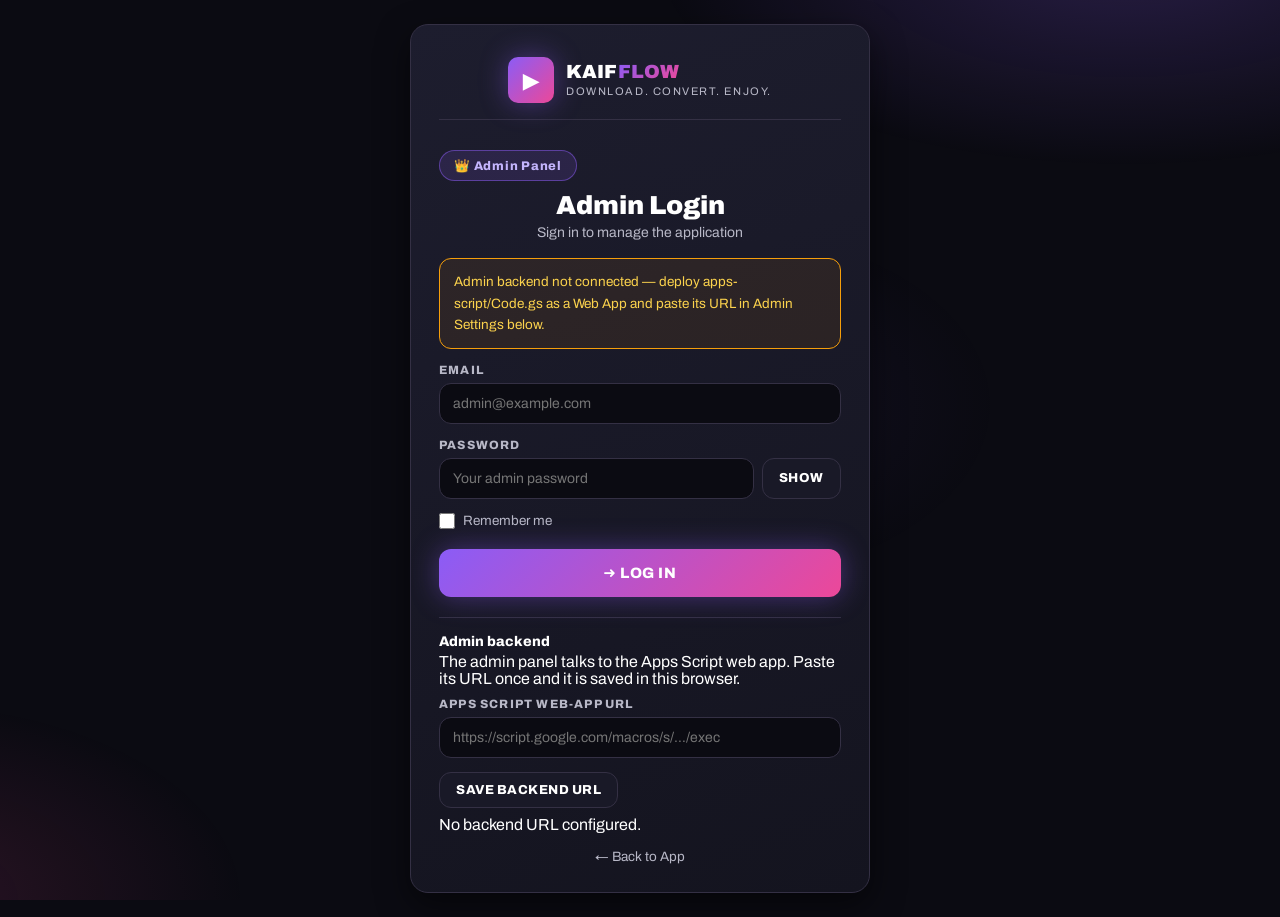
==== commit a91a2f9e: "v14: KAIFFLOW rebrand + purple/pink UI redesign (user app + admin)" ====
--- a/admin.html
+++ b/admin.html
@@ -3,13 +3,13 @@
 <head>
 <meta charset="UTF-8">
 <meta name="viewport" content="width=device-width, initial-scale=1.0">
-<title>Admin — Video Downloader</title>
-<meta name="description" content="Admin panel for Video Downloader: users, APIs, accounts, usage, logs, database and settings.">
+<title>Admin — KAIFFLOW</title>
+<meta name="description" content="Admin panel for KAIFFLOW: users, APIs, accounts, usage, logs, database and settings.">
 <link rel="preconnect" href="https://fonts.googleapis.com">
 <link rel="preconnect" href="https://fonts.gstatic.com" crossorigin>
 <link href="https://fonts.googleapis.com/css2?family=Archivo:wght@400;600;700;800;900&display=swap" rel="stylesheet">
-<link rel="stylesheet" href="style.css">
-<link rel="stylesheet" href="admin.css">
+<link rel="stylesheet" href="style.css?v=20261112-14">
+<link rel="stylesheet" href="admin.css?v=20261112-14">
 </head>
 <body>
 <div class="backdrop" id="backdrop"></div>
@@ -20,8 +20,8 @@
     <div class="brand auth-brand">
       <div class="brand-mark">▶</div>
       <div>
-        <h1>Video<br><span>Downloader</span></h1>
-        <small>by Kaifoddin</small>
+        <h1>Kaif<span>flow</span></h1>
+        <small>Download. Convert. Enjoy.</small>
       </div>
     </div>
     <p class="auth-badge">👑 Admin Panel</p>
@@ -68,8 +68,8 @@
     <div class="brand auth-brand">
       <div class="brand-mark">▶</div>
       <div>
-        <h1>Video<br><span>Downloader</span></h1>
-        <small>by Kaifoddin</small>
+        <h1>Kaif<span>flow</span></h1>
+        <small>Download. Convert. Enjoy.</small>
       </div>
     </div>
     <p class="auth-badge">👑 Admin Panel</p>
@@ -106,8 +106,8 @@
     <div class="brand auth-brand">
       <div class="brand-mark">▶</div>
       <div>
-        <h1>Video<br><span>Downloader</span></h1>
-        <small>by Kaifoddin</small>
+        <h1>Kaif<span>flow</span></h1>
+        <small>Download. Convert. Enjoy.</small>
       </div>
     </div>
     <p class="auth-badge">👑 Admin Panel</p>
@@ -141,8 +141,8 @@
     <div class="brand">
       <div class="brand-mark">▶</div>
       <div>
-        <h1>Video<br><span>Downloader</span></h1>
-        <small>by Kaifoddin</small>
+        <h1>Kaif<span>flow</span></h1>
+        <small>Download. Convert. Enjoy.</small>
       </div>
     </div>
     <p class="auth-badge sidebar-badge">👑 Admin Panel</p>
@@ -273,7 +273,7 @@
     <section class="admin-section" id="section-users" style="display:none;">
       <div class="card">
         <h2><span class="dot">●</span> Users &amp; Access</h2>
-        <p class="hint">Registered app users from the backend. There are no registered app users yet unless the backend returns some — this list is never filled with invented users.</p>
+        <p class="hint">Admin accounts that can log in to this panel. The public app has no user accounts — downloads need no login — so this list is never filled with app visitors. Roles: Super Admin (everything), Admin (manage, but cannot create/delete users or change roles), User (read-only).</p>
         <div class="filter-row">
           <input type="search" id="userSearch" placeholder="Search by name or email…" aria-label="Search users">
           <select id="userRoleFilter" aria-label="Filter by role">
@@ -291,9 +291,9 @@
         <div class="table-wrap"><table class="history-table" id="usersTable"></table></div>
         <p class="empty" id="usersEmpty" style="display:none;">No users yet.</p>
       </div>
-      <div class="card">
+      <div class="card" id="createUserCard">
         <h2><span class="dot">●</span> Create user</h2>
-        <p class="hint">New users are created through the backend. Existing passwords are never displayed.</p>
+        <p class="hint">New users are created through the backend and can log in to this panel straight away. They must pick their own password at first login. Existing passwords are never displayed.</p>
         <div class="status err" id="userFormError" style="display:none;"></div>
         <div class="status ok" id="userFormOk" style="display:none;"></div>
         <form id="createUserForm" autocomplete="off">
@@ -317,6 +317,17 @@
         <div id="apiRows"></div>
         <p class="hint">Failed requests: <b id="apiFailedCount">0</b> — failed fetches are not stored in v1, so this is 0 unless the backend reports some.</p>
         <div class="status ok" id="apiMsg" style="display:none;"></div>
+      </div>
+      <div class="card">
+        <h2><span class="dot">●</span> API keys (this browser only)</h2>
+        <p class="hint">Set a different RapidAPI or Scrappa key to use on this browser instead of the built-in ones — for example after rotating a key. Leave a field empty to keep its current key. Clearing removes the override and the built-in key is used again. This only affects this browser; other visitors still use the built-in keys.</p>
+        <div class="field"><label for="overrideRapidKey">RapidAPI key — current: <b id="rapidKeyState">Using the built-in key</b></label><input type="password" id="overrideRapidKey" autocomplete="off" placeholder="Paste a new RapidAPI key"></div>
+        <div class="field"><label for="overrideScrappaKey">Scrappa key — current: <b id="scrappaKeyState">Using the built-in key</b></label><input type="password" id="overrideScrappaKey" autocomplete="off" placeholder="Paste a new Scrappa key"></div>
+        <div style="display:flex; gap:10px; flex-wrap:wrap;">
+          <button class="btn small" id="keySaveBtn">Save keys</button>
+          <button class="btn ghost small" id="keyClearBtn">Clear overrides</button>
+        </div>
+        <div class="status ok" id="keyMsg" style="display:none;"></div>
       </div>
     </section>
 
@@ -412,7 +423,8 @@
           <div style="display:flex; gap:8px; flex-wrap:wrap;">
             <button class="btn ghost small" id="dbExportBtn" disabled>Export this tab (CSV)</button>
             <button class="btn ghost small" id="dbBackupBtn">Backup (JSON snapshot)</button>
-            <button class="btn ghost small" id="dbRestoreBtn" disabled title="Restore is not available in v1">Restore is not available in v1 — restore by re-importing the CSV in the Sheet</button>
+            <button class="btn ghost small" id="dbRestoreBtn" title="Restore a backup JSON file (super admin only)">Restore from backup…</button>
+            <input type="file" id="dbRestoreFile" accept=".json,application/json" hidden>
           </div>
         </div>
         <div class="filter-row">
@@ -462,7 +474,7 @@
       </div>
     </section>
 
-    <p class="legal"><b>Admin:</b> this panel manages the Video Downloader app. Download only content you own or have the right to download, and only public content.</p>
+    <p class="legal"><b>Admin:</b> this panel manages the KAIFFLOW app. Download only content you own or have the right to download, and only public content.</p>
   </main>
 </div>
 
@@ -479,7 +491,7 @@
   </div>
 </div>
 
-<script src="config.js"></script>
-<script src="admin.js"></script>
+<script src="config.js?v=20261112-14"></script>
+<script src="admin.js?v=20261112-14"></script>
 </body>
 </html>
--- a/style.css
+++ b/style.css
@@ -1,28 +1,30 @@
 /* ==========================================================================
-   Video Downloader — neon dashboard
-   bg #070708 / #0d0d12 · red #e8112d · text #f5f3ef · Archivo
+   KAIFFLOW — neon dashboard
+   bg #0B0B12 · sidebar #12121D · cards #191927 · purple #8B5CF6 · pink #EC4899 · red #FF3B5C · text #FFFFFF · Archivo
    Rounded cards (~18px), glowing gradients, subtle shadows.
    Desktop: fixed left sidebar · Mobile: hamburger + slide-out drawer.
    ========================================================================== */
 :root {
-  --bg: #070708;
-  --bg-2: #0d0d12;
-  --bg-3: #16161c;
-  --card: linear-gradient(160deg, #141419 0%, #0c0c11 100%);
-  --line: #26262d;
-  --red: #e8112d;
-  --red-bright: #ff2e4d;
-  --pink: #ff2e63;
-  --purple: #a855f7;
+  --bg: #0B0B12;
+  --bg-2: #12121D;
+  --bg-3: #191927;
+  --card: linear-gradient(160deg, #1D1D2E 0%, #14141F 100%);
+  --line: #343044;
+  --red: #FF3B5C;
+  --red-bright: #FF5C74;
+  --pink: #EC4899;
+  --purple: #8B5CF6;
   --teal: #22d3ee;
   --amber: #f59e0b;
   --blue: #3b82f6;
-  --text: #f5f3ef;
-  --muted: #a9a7a2;
+  --text: #FFFFFF;
+  --muted: #B8B8C7;
   --green: #22c55e;
   --radius: 18px;
   --shadow: 0 12px 32px rgba(0, 0, 0, .5);
-  --glow-red: 0 0 28px rgba(232, 17, 45, .35);
+  --glow-red: 0 0 28px rgba(255, 59, 92, .35);
+  --glow-brand: 0 0 28px rgba(139, 92, 246, .4);
+  --gradient: linear-gradient(135deg, #8B5CF6, #EC4899);
 }
 * { box-sizing: border-box; margin: 0; padding: 0; }
 html { scroll-behavior: smooth; }
@@ -33,18 +35,18 @@
   min-height: 100vh;
   overflow-x: hidden;
 }
-body::before { /* neon red glow, top-right + bottom-left */
+body::before { /* purple/pink glow, top-right + bottom-left */
   content: ""; position: fixed; inset: 0; pointer-events: none; z-index: 0;
   background:
-    radial-gradient(760px 340px at 88% -5%, rgba(232, 17, 45, .20), transparent 62%),
-    radial-gradient(560px 320px at -8% 100%, rgba(232, 17, 45, .09), transparent 62%),
-    radial-gradient(420px 260px at 55% 45%, rgba(168, 85, 247, .05), transparent 70%);
+    radial-gradient(760px 340px at 88% -5%, rgba(139, 92, 246, .22), transparent 62%),
+    radial-gradient(560px 320px at -8% 100%, rgba(236, 72, 153, .14), transparent 62%),
+    radial-gradient(420px 260px at 55% 45%, rgba(139, 92, 246, .07), transparent 70%);
 }
 img, video, canvas, svg { max-width: 100%; }
 a { color: var(--text); }
 button { font-family: inherit; cursor: pointer; }
 input, select, textarea { font-family: inherit; }
-::selection { background: var(--red); color: #fff; }
+::selection { background: var(--purple); color: #fff; }
 
 /* ---------- Layout ---------- */
 .app { display: flex; min-height: 100vh; position: relative; z-index: 1; }
@@ -52,7 +54,7 @@
 /* ---------- Sidebar ---------- */
 .sidebar {
   width: 264px; flex-shrink: 0;
-  background: linear-gradient(180deg, #101014 0%, #0a0a0e 100%);
+  background: linear-gradient(180deg, #141422 0%, #0E0E18 100%);
   border-right: 1px solid var(--line);
   padding: 22px 16px;
   position: sticky; top: 0; height: 100vh; overflow-y: auto;
@@ -62,14 +64,14 @@
 .drawer-close { display: none; }
 .brand { display: flex; align-items: center; gap: 12px; padding: 4px 8px 18px; border-bottom: 1px solid var(--line); margin-bottom: 14px; }
 .brand-mark {
-  width: 46px; height: 46px; border-radius: 10px; background: linear-gradient(135deg, var(--red-bright), var(--red));
+  width: 46px; height: 46px; border-radius: 10px; background: var(--gradient);
   color: #fff; display: grid; place-items: center; font-weight: 900; font-size: 22px; flex-shrink: 0;
-  box-shadow: var(--glow-red);
+  box-shadow: var(--glow-brand);
   transition: transform .25s ease, box-shadow .25s ease;
 }
-.brand:hover .brand-mark { transform: rotate(-6deg) scale(1.06); box-shadow: 0 0 38px rgba(232, 17, 45, .7); }
+.brand:hover .brand-mark { transform: rotate(-6deg) scale(1.06); box-shadow: 0 0 38px rgba(236, 72, 153, .55); }
 .brand h1 { font-size: 19px; font-weight: 900; letter-spacing: .02em; line-height: 1.05; text-transform: uppercase; }
-.brand h1 span { color: var(--red); }
+.brand h1 span { background: var(--gradient); -webkit-background-clip: text; background-clip: text; color: transparent; }
 .brand small { color: var(--muted); font-size: 11px; letter-spacing: .14em; text-transform: uppercase; }
 
 .nav-list { display: flex; flex-direction: column; gap: 6px; }
@@ -83,14 +85,15 @@
   font-size: 17px; width: 30px; height: 30px; border-radius: 8px; flex-shrink: 0;
   display: grid; place-items: center; background: var(--bg-3); border: 1px solid var(--line); font-style: normal;
 }
+.nav-item .ico svg, .nav-item .ico img { width: 18px; height: 18px; display: block; fill: currentColor; }
 .nav-item .ico.ig { color: var(--pink); }
 .nav-item .ico.yt { color: var(--red-bright); }
 .nav-item .ico.fb { color: #60a5fa; font-weight: 900; }
 .nav-item .ico.cv { color: var(--purple); }
-.nav-item:hover { background: var(--bg-3); border-color: var(--line); transform: translateX(4px); }
+.nav-item:hover { background: var(--bg-3); border-color: rgba(139, 92, 246, .4); transform: translateX(4px); }
 .nav-item.active {
-  background: linear-gradient(135deg, var(--red-bright), var(--red));
-  color: #fff; box-shadow: var(--glow-red);
+  background: var(--gradient);
+  color: #fff; box-shadow: var(--glow-brand);
 }
 .nav-item.active:hover { transform: translateX(0); }
 .nav-item.active .ico { background: rgba(255,255,255,.16); border-color: transparent; color: #fff; }
@@ -98,60 +101,168 @@
 .sidebar-foot b { color: var(--text); }
 
 /* ---------- Main / topbar ---------- */
-.main { flex: 1; min-width: 0; padding: 28px clamp(16px, 3.5vw, 40px) 60px; }
+.main { flex: 1; min-width: 0; padding: 28px clamp(16px, 3.5vw, 40px) 60px; display: flex; flex-direction: column; }
+
+/* ---------- Per-page section order (setTool sets body[data-page]) ----------
+   Dashboard: Monthly Download Usage moves up right under Quick Actions,
+   then Recent Downloads, stats, trend. Tool pages (Instagram, YouTube,
+   Facebook, Converter): the URL card first, then the converter options
+   (converter only), then the Download result, usage, and Recent
+   Downloads ALWAYS last. */
+body[data-page="dashboard"] #quickActions { order: 1; }
+body[data-page="dashboard"] #quotaCard { order: 2; }
+body[data-page="dashboard"] #historyCard { order: 3; }
+body[data-page="dashboard"] #statRow { order: 4; }
+body[data-page="dashboard"] #trendCard { order: 5; }
+body[data-page="dashboard"] #resultCard { order: 6; }
+body[data-page="dashboard"] .legal { order: 7; }
+body[data-page="instagram"] #fetchCard { order: 1; }
+body[data-page="instagram"] #resultCard { order: 2; }
+body[data-page="instagram"] #quotaCard { order: 3; }
+body[data-page="instagram"] #historyCard { order: 4; }
+body[data-page="instagram"] .legal { order: 5; }
+body[data-page="youtube"] #fetchCard { order: 1; }
+body[data-page="youtube"] #resultCard { order: 2; }
+body[data-page="youtube"] #quotaCard { order: 3; }
+body[data-page="youtube"] #historyCard { order: 4; }
+body[data-page="youtube"] .legal { order: 5; }
+body[data-page="facebook"] #fetchCard { order: 1; }
+body[data-page="facebook"] #resultCard { order: 2; }
+body[data-page="facebook"] #quotaCard { order: 3; }
+body[data-page="facebook"] #historyCard { order: 4; }
+body[data-page="facebook"] .legal { order: 5; }
+body[data-page="converter"] #fetchCard { order: 1; }
+body[data-page="converter"] #converterCard { order: 2; }
+body[data-page="converter"] #resultCard { order: 3; }
+body[data-page="converter"] #quotaCard { order: 4; }
+body[data-page="converter"] #historyCard { order: 5; }
+body[data-page="converter"] .legal { order: 6; }
 .topbar { display: flex; align-items: flex-start; gap: 14px; margin-bottom: 22px; }
 .hamburger { display: none; background: var(--bg-3); border: 1px solid var(--line); border-radius: 12px; color: var(--text); font-size: 20px; width: 46px; height: 46px; flex-shrink: 0; transition: border-color .2s, background .2s; }
-.hamburger:hover { border-color: var(--red); background: var(--red); }
+.hamburger:hover { border-color: var(--purple); background: var(--purple); }
 .topbar-brand { display: none; }
 .page-head { min-width: 0; }
 .page-title { font-size: clamp(30px, 4.5vw, 46px); font-weight: 900; text-transform: uppercase; letter-spacing: .01em; line-height: 1; }
-.page-title span { color: var(--red); }
+.page-title span { background: var(--gradient); -webkit-background-clip: text; background-clip: text; color: transparent; }
 .page-sub { color: var(--muted); margin-top: 8px; font-size: 14.5px; line-height: 1.55; max-width: 720px; }
 .topbar .spacer { flex: 1; }
-.topbar-icons { display: none; align-items: center; gap: 12px; }
-.topbar-icons .bell { position: relative; font-size: 20px; }
-.topbar-icons .bell i { position: absolute; top: 0; right: 0; width: 9px; height: 9px; border-radius: 50%; background: var(--red); border: 2px solid var(--bg); }
+.topbar-icons { display: flex; align-items: center; gap: 12px; }
 .topbar-icons .avatar { width: 38px; height: 38px; border-radius: 50%; background: var(--bg-3); border: 1px solid var(--line); display: grid; place-items: center; font-size: 18px; }
+
+/* ---------- Notifications (bell + panel) ---------- */
+.notif-wrap { position: relative; }
+.bell-btn {
+  position: relative; width: 40px; height: 40px; border-radius: 50%;
+  background: var(--bg-3); border: 1px solid var(--line); color: var(--text);
+  font-size: 19px; display: grid; place-items: center;
+  transition: border-color .2s, box-shadow .2s, transform .2s;
+}
+.bell-btn:hover { border-color: var(--purple); box-shadow: var(--glow-brand); transform: translateY(-1px); }
+.bell-badge {
+  position: absolute; top: -6px; right: -6px; min-width: 20px; height: 20px;
+  padding: 0 5px; border-radius: 999px; background: var(--red); color: #fff;
+  font-size: 11px; font-weight: 900; display: grid; place-items: center;
+  border: 2px solid var(--bg); box-shadow: 0 0 12px rgba(255, 59, 92, .6);
+}
+.notif-panel {
+  position: absolute; top: calc(100% + 12px); right: 0; width: 380px; max-width: calc(100vw - 28px);
+  max-height: min(520px, calc(100dvh - 120px)); overflow-y: auto;
+  background: linear-gradient(160deg, rgba(29, 29, 46, .96) 0%, rgba(18, 18, 29, .97) 100%);
+  backdrop-filter: blur(14px); -webkit-backdrop-filter: blur(14px);
+  border: 1px solid var(--line); border-radius: var(--radius);
+  box-shadow: 0 24px 60px rgba(0, 0, 0, .65), 0 0 0 1px rgba(139, 92, 246, .18);
+  z-index: 60; animation: fadeUp .25s ease both;
+}
+.notif-head { display: flex; align-items: center; gap: 10px; padding: 16px 16px 10px; border-bottom: 1px solid var(--line); }
+.notif-head h3 { font-size: 17px; font-weight: 900; }
+.notif-count { font-size: 12px; font-weight: 800; color: #C4B5FD; background: rgba(139, 92, 246, .14); border: 1px solid rgba(139, 92, 246, .4); border-radius: 999px; padding: 3px 9px; }
+.notif-count:empty { display: none; }
+.notif-close { margin-left: auto; width: 30px; height: 30px; border-radius: 9px; background: var(--bg-3); border: 1px solid var(--line); color: var(--text); font-size: 13px; }
+.notif-close:hover { border-color: var(--purple); }
+.notif-actions { display: flex; gap: 8px; padding: 12px 16px; border-bottom: 1px solid var(--line); }
+.notif-actions .btn { flex: 1; }
+.notif-confirm { padding: 14px 16px; border-bottom: 1px solid var(--line); }
+.notif-confirm p { font-size: 14px; font-weight: 700; margin-bottom: 10px; }
+.notif-confirm .btn { margin-right: 8px; }
+.notif-list { padding: 8px; }
+.notif-item {
+  display: flex; gap: 11px; align-items: flex-start; padding: 12px; border-radius: 13px;
+  cursor: pointer; border: 1px solid transparent; transition: background .2s, border-color .2s;
+}
+.notif-item:hover { background: var(--bg-3); }
+.notif-item.unread { background: rgba(139, 92, 246, .08); border-left: 3px solid var(--purple); }
+.notif-item.read { opacity: .75; }
+.notif-ico {
+  width: 32px; height: 32px; border-radius: 50%; flex-shrink: 0; display: grid; place-items: center;
+  font-size: 15px; font-weight: 900; border: 1px solid var(--line); background: var(--bg-3);
+}
+.notif-ico.success { color: var(--green); border-color: rgba(34, 197, 94, .45); background: rgba(34, 197, 94, .1); }
+.notif-ico.error { color: var(--red-bright); border-color: rgba(255, 59, 92, .5); background: rgba(255, 59, 92, .1); }
+.notif-ico.warning { color: var(--amber); border-color: rgba(245, 158, 11, .45); background: rgba(245, 158, 11, .1); }
+.notif-ico.info { color: var(--purple); border-color: rgba(139, 92, 246, .45); background: rgba(139, 92, 246, .1); }
+.notif-body { min-width: 0; flex: 1; }
+.notif-body b { font-size: 14px; line-height: 1.35; display: block; }
+.notif-body p { font-size: 13px; color: var(--muted); line-height: 1.5; margin-top: 3px; word-break: break-word; }
+.notif-time { display: block; font-size: 11.5px; color: var(--muted); margin-top: 5px; letter-spacing: .03em; }
+.notif-x {
+  width: 24px; height: 24px; border-radius: 8px; flex-shrink: 0;
+  background: transparent; border: none; color: var(--muted); font-size: 12px; line-height: 1;
+}
+.notif-x:hover { color: var(--text); background: var(--bg-3); }
+.notif-empty { padding: 28px 20px; text-align: center; color: var(--muted); font-size: 14px; line-height: 1.6; }
+.notif-empty span { font-size: 12.5px; }
+
+/* ---------- Usage cards: platform icon ---------- */
+.quota .q-head { align-items: center; }
+.q-icon { width: 28px; height: 28px; border-radius: 8px; flex-shrink: 0; display: grid; place-items: center; background: var(--bg-3); border: 1px solid var(--line); font-size: 15px; }
+.q-icon img { width: 18px; height: 18px; display: block; }
+
+/* ---------- Drag & drop ---------- */
+.fetch-card.drag-over, .converter-card.drag-over {
+  border: 2px dashed var(--purple) !important;
+  box-shadow: 0 0 0 4px rgba(139, 92, 246, .14), var(--glow-brand);
+  background: linear-gradient(160deg, rgba(139, 92, 246, .08) 0%, #14141F 100%);
+}
 .pill-badge {
   font-size: 12px; font-weight: 700; letter-spacing: .06em;
-  border: 1px solid rgba(232, 17, 45, .45); border-radius: 999px;
-  background: rgba(232, 17, 45, .08); padding: 10px 16px; white-space: nowrap;
-  box-shadow: 0 0 18px rgba(232, 17, 45, .12);
-}
-.pill-badge b { color: var(--red-bright); }
+  border: 1px solid rgba(139, 92, 246, .5); border-radius: 999px;
+  background: rgba(139, 92, 246, .1); padding: 10px 16px; white-space: nowrap;
+  box-shadow: 0 0 18px rgba(139, 92, 246, .16);
+}
+.pill-badge b { color: var(--pink); }
 
 /* ---------- Feature tabs ---------- */
 .tabs-bar { margin-bottom: 20px; animation: fadeUp .4s ease both; }
 .tabs { display: flex; flex-wrap: wrap; gap: 8px; }
 .tab {
-  background: var(--bg-2); border: 1px solid var(--line); border-radius: 999px; color: var(--text);
-  padding: 10px 18px; font-size: 13.5px; font-weight: 700;
+  background: var(--bg-2); border: 1px solid var(--line); border-radius: 12px; color: var(--text);
+  padding: 12px 20px; font-size: 13.5px; font-weight: 700;
   transition: background .2s, border-color .2s, transform .2s, box-shadow .2s;
 }
-.tab:hover { border-color: var(--red); transform: translateY(-2px); }
-.tab.active { background: linear-gradient(135deg, var(--red-bright), var(--red)); border-color: transparent; color: #fff; box-shadow: var(--glow-red); }
+.tab:hover { border-color: var(--purple); transform: translateY(-2px); }
+.tab.active { background: var(--gradient); border-color: transparent; color: #fff; box-shadow: var(--glow-brand); }
 
 /* ---------- Stat cards (dashboard) ---------- */
-.stat-row { display: grid; grid-template-columns: repeat(4, 1fr); gap: 16px; margin-bottom: 20px; }
+.stat-row { display: grid; grid-template-columns: repeat(4, minmax(0, 1fr)); gap: 16px; margin-bottom: 20px; }
 .stat {
   background: var(--card); border: 1px solid var(--line); border-radius: var(--radius);
-  padding: 20px; display: flex; gap: 14px; align-items: flex-start;
+  padding: 20px; display: flex; gap: 14px; align-items: flex-start; min-width: 0;
   box-shadow: var(--shadow);
   transition: transform .25s ease, border-color .25s ease, box-shadow .25s ease;
   animation: fadeUp .45s ease both;
 }
-.stat:hover { transform: translateY(-3px); box-shadow: 0 16px 36px rgba(0,0,0,.55); }
+.stat:hover { transform: translateY(-3px); border-color: rgba(139, 92, 246, .45); box-shadow: 0 16px 36px rgba(0,0,0,.55); }
 .stat p { color: var(--muted); font-size: 13.5px; font-weight: 600; margin-bottom: 6px; }
 .stat strong { font-size: 30px; font-weight: 900; line-height: 1; }
 .stat-ico {
   width: 44px; height: 44px; border-radius: 12px; flex-shrink: 0;
   display: grid; place-items: center; font-size: 20px;
-  background: rgba(232, 17, 45, .14); border: 1px solid rgba(232, 17, 45, .3); color: var(--red-bright);
-}
-.stat.pink   { border-color: rgba(255, 46, 99, .4); }
-.stat.pink .stat-ico   { background: rgba(255, 46, 99, .14); border-color: rgba(255, 46, 99, .35); color: var(--pink); }
-.stat.purple { border-color: rgba(168, 85, 247, .4); }
-.stat.purple .stat-ico { background: rgba(168, 85, 247, .14); border-color: rgba(168, 85, 247, .35); color: var(--purple); }
+  background: rgba(139, 92, 246, .14); border: 1px solid rgba(139, 92, 246, .35); color: #C4B5FD;
+}
+.stat.pink   { border-color: rgba(236, 72, 153, .4); }
+.stat.pink .stat-ico   { background: rgba(236, 72, 153, .14); border-color: rgba(236, 72, 153, .35); color: var(--pink); }
+.stat.purple { border-color: rgba(139, 92, 246, .4); }
+.stat.purple .stat-ico { background: rgba(139, 92, 246, .14); border-color: rgba(139, 92, 246, .35); color: var(--purple); }
 .stat.teal   { border-color: rgba(34, 211, 238, .4); }
 .stat.teal .stat-ico   { background: rgba(34, 211, 238, .12); border-color: rgba(34, 211, 238, .35); color: var(--teal); }
 .stat.amber  { border-color: rgba(245, 158, 11, .4); }
@@ -164,19 +275,19 @@
   transition: border-color .25s ease, transform .25s ease, box-shadow .25s ease;
   animation: fadeUp .45s ease both;
 }
-.card:hover { border-color: #3a3a42; }
+.card:hover { border-color: rgba(139, 92, 246, .45); transform: translateY(-2px); }
 .card h2 { font-size: 17px; font-weight: 800; letter-spacing: .02em; margin-bottom: 4px; }
-.card h2 .dot { color: var(--red); }
+.card h2 .dot { color: var(--pink); }
 .card .hint { color: var(--muted); font-size: 13.5px; line-height: 1.6; margin-bottom: 14px; }
 .card .hint code { background: var(--bg-3); border: 1px solid var(--line); padding: 1px 6px; color: var(--text); font-size: 12.5px; border-radius: 6px; }
 .card-head { display: flex; align-items: center; justify-content: space-between; gap: 12px; flex-wrap: wrap; }
 .card-head h2 { margin-bottom: 0; }
 @keyframes fadeUp { from { opacity: 0; transform: translateY(12px); } to { opacity: 1; transform: translateY(0); } }
 
-/* Fetch card: red-tinted gradient like the reference */
+/* Fetch card: purple-tinted gradient */
 .fetch-card {
-  background: linear-gradient(120deg, rgba(232, 17, 45, .16) 0%, #121218 45%, #0c0c11 100%);
-  border-color: rgba(232, 17, 45, .28);
+  background: linear-gradient(120deg, rgba(139, 92, 246, .18) 0%, #161624 45%, #12121D 100%);
+  border-color: rgba(139, 92, 246, .35);
 }
 
 /* ---------- URL bar ---------- */
@@ -190,21 +301,24 @@
   color: var(--text); padding: 15px 16px; font-size: 15px; outline: none;
   transition: border-color .2s ease, box-shadow .2s ease;
 }
-.url-row input:focus { border-color: var(--red); box-shadow: 0 0 0 3px rgba(232, 17, 45, .22); }
-.url-row input::placeholder { color: #6d6d70; }
+.url-row input:focus { border-color: var(--purple); box-shadow: 0 0 0 3px rgba(139, 92, 246, .25); }
+.url-row input::placeholder { color: #8A8A9E; }
 .btn {
   border: none; border-radius: 12px; padding: 15px 24px; font-size: 15px; font-weight: 800;
   letter-spacing: .04em; text-transform: uppercase; color: #fff;
-  background: linear-gradient(135deg, var(--red-bright), var(--red));
-  transition: transform .2s ease, box-shadow .2s ease, background .2s ease, opacity .2s;
-  white-space: nowrap; box-shadow: var(--glow-red);
-}
-.btn:hover { transform: translateY(-2px); box-shadow: 0 12px 28px rgba(232, 17, 45, .45); }
-.btn:active { transform: translateY(0); }
+  background: var(--gradient);
+  transition: transform .2s ease, box-shadow .2s ease, filter .2s ease, opacity .2s;
+  white-space: nowrap; box-shadow: var(--glow-brand);
+}
+.btn:hover { transform: translateY(-2px); filter: brightness(1.1); box-shadow: 0 12px 28px rgba(139, 92, 246, .5), 0 4px 14px rgba(236, 72, 153, .3); }
+.btn:active { transform: translateY(1px) scale(.98); filter: brightness(.96); }
 .btn:disabled { opacity: .5; cursor: not-allowed; transform: none; box-shadow: none; }
 .btn.ghost { background: var(--bg-3); border: 1px solid var(--line); color: var(--text); box-shadow: none; }
-.btn.ghost:hover { border-color: var(--red); background: var(--bg-3); box-shadow: 0 8px 20px rgba(0,0,0,.4); }
+.btn.ghost:hover { border-color: var(--purple); background: var(--bg-3); box-shadow: 0 8px 20px rgba(0,0,0,.4); }
 .btn.small { padding: 10px 16px; font-size: 13px; }
+.btn.danger { background: linear-gradient(135deg, #FF5C74, #C81E3A); }
+.btn.ghost.danger { background: var(--bg-3); border-color: rgba(255, 59, 92, .55); color: var(--red-bright); box-shadow: none; }
+.btn.ghost.danger:hover { border-color: var(--red); background: rgba(255, 59, 92, .1); }
 .btn.block { width: 100%; }
 .quick-row { display: flex; flex-wrap: wrap; gap: 8px; margin-top: 12px; align-items: center; }
 .quick-row span { color: var(--muted); font-size: 12.5px; font-weight: 700; letter-spacing: .08em; text-transform: uppercase; }
@@ -213,7 +327,7 @@
   padding: 8px 14px; font-size: 13px; font-weight: 600;
   transition: border-color .2s, transform .2s, background .2s;
 }
-.chip:hover { border-color: var(--red); transform: translateY(-2px); background: var(--bg-2); }
+.chip:hover { border-color: var(--purple); transform: translateY(-2px); background: var(--bg-2); }
 
 /* ---------- Status / spinner ---------- */
 .status { display: none; margin-top: 14px; font-size: 14px; line-height: 1.6; padding: 12px 14px; border: 1px solid var(--line); border-radius: 12px; background: var(--bg); }
@@ -221,7 +335,7 @@
 .status.err { border-color: var(--red); color: #ffb3bc; }
 .status.ok { border-color: #1f7a44; color: #b7f0cd; }
 .status.info { color: var(--muted); }
-.spinner { display: inline-block; width: 16px; height: 16px; border: 2px solid var(--line); border-top-color: var(--red); border-radius: 50%; animation: spin .7s linear infinite; vertical-align: -3px; margin-right: 8px; }
+.spinner { display: inline-block; width: 16px; height: 16px; border: 2px solid var(--line); border-top-color: var(--purple); border-radius: 50%; animation: spin .7s linear infinite; vertical-align: -3px; margin-right: 8px; }
 @keyframes spin { to { transform: rotate(360deg); } }
 
 /* ---------- Converter ---------- */
@@ -231,54 +345,34 @@
   padding: 12px 18px; font-size: 14px; font-weight: 700; cursor: pointer;
   transition: border-color .2s, transform .2s;
 }
-.file-pick:hover { border-color: var(--red); transform: translateY(-2px); }
-
-/* ---------- Preview ---------- */
-.preview { display: none; }
-.preview.show { display: block; }
-.preview-grid { display: grid; grid-template-columns: minmax(0, 420px) 1fr; gap: 22px; align-items: start; }
-.preview-media { background: #000; border: 1px solid var(--line); border-radius: 14px; overflow: hidden; position: relative; }
-.preview-media video, .preview-media img { display: block; width: 100%; max-height: 520px; object-fit: contain; background: #000; }
-.preview-media .dur {
-  position: absolute; right: 10px; bottom: 10px; background: rgba(0,0,0,.8); border-radius: 8px;
-  padding: 4px 9px; font-size: 12px; font-weight: 800;
-}
-.preview-meta h3 { font-size: 19px; font-weight: 800; line-height: 1.35; margin-bottom: 8px; word-break: break-word; }
-.preview-meta .author { color: var(--muted); font-size: 13.5px; margin-bottom: 10px; }
-.preview-meta .author b { color: var(--text); }
-.preview-meta .caption {
+.file-pick:hover { border-color: var(--purple); transform: translateY(-2px); }
+
+/* ---------- Download result (shown after a fetch; no video preview) ---------- */
+.result { display: none; }
+.result.show { display: block; }
+.result .caption {
   color: var(--muted); font-size: 14px; line-height: 1.65; margin-bottom: 16px;
   max-height: 132px; overflow-y: auto; white-space: pre-wrap; word-break: break-word;
-  border-left: 3px solid var(--red); padding-left: 12px;
-}
-.quality-label { font-size: 12px; font-weight: 800; letter-spacing: .14em; text-transform: uppercase; color: var(--muted); margin-bottom: 9px; }
-.qualities { display: flex; flex-wrap: wrap; gap: 9px; margin-bottom: 16px; }
-.qpill {
-  background: var(--bg-3); border: 1px solid var(--line); border-radius: 12px; color: var(--text);
-  padding: 11px 16px; font-size: 14px; font-weight: 800;
-  transition: all .2s ease;
-}
-.qpill small { display: block; font-size: 11px; font-weight: 600; color: var(--muted); margin-top: 2px; }
-.qpill:hover { border-color: var(--red); transform: translateY(-2px); }
-.qpill.active { background: linear-gradient(135deg, var(--red-bright), var(--red)); border-color: transparent; color: #fff; box-shadow: var(--glow-red); }
-.qpill.active small { color: rgba(255,255,255,.85); }
-.preview-actions { display: flex; flex-wrap: wrap; gap: 10px; }
+  border-left: 3px solid var(--purple); padding-left: 12px;
+}
+#resultImage { display: block; max-width: 180px; border-radius: 14px; margin-bottom: 14px; border: 1px solid var(--line); }
+.result-actions { display: flex; flex-wrap: wrap; gap: 10px; }
 .progress { display: none; margin-top: 14px; }
 .progress.show { display: block; }
 .progress .bar { height: 10px; background: var(--bg-3); border: 1px solid var(--line); border-radius: 999px; overflow: hidden; }
-.progress .bar i { display: block; height: 100%; width: 0; background: linear-gradient(90deg, var(--red-bright), var(--red)); transition: width .25s ease; }
+.progress .bar i { display: block; height: 100%; width: 0; background: linear-gradient(90deg, var(--purple), var(--pink)); transition: width .25s ease; }
 .progress p { color: var(--muted); font-size: 12.5px; margin-top: 7px; }
 
 /* ---------- Quota ---------- */
-.quota-grid { display: grid; grid-template-columns: repeat(4, 1fr); gap: 14px; }
+.quota-grid { display: grid; grid-template-columns: repeat(4, minmax(0, 1fr)); gap: 14px; }
 .quota {
-  background: var(--bg); border: 1px solid var(--line); border-radius: 16px; padding: 16px;
+  background: var(--bg); border: 1px solid var(--line); border-radius: 16px; padding: 16px; min-width: 0;
   transition: transform .2s ease, border-color .2s ease, box-shadow .2s ease;
 }
-.quota:hover { transform: translateY(-3px); box-shadow: var(--shadow); }
-.quota .q-head { display: flex; justify-content: space-between; align-items: baseline; gap: 8px; margin-bottom: 8px; }
+.quota:hover { transform: translateY(-3px); border-color: rgba(139, 92, 246, .4); box-shadow: var(--shadow); }
+.quota .q-head { display: flex; justify-content: space-between; align-items: baseline; gap: 8px; margin-bottom: 8px; flex-wrap: wrap; }
 .quota .q-head b { font-size: 14px; }
-.quota .q-head span { font-size: 12.5px; color: var(--muted); white-space: nowrap; }
+.quota .q-head span { font-size: 12.5px; color: var(--muted); }
 .quota .q-num { font-size: 28px; font-weight: 900; line-height: 1; }
 .quota .q-num small { font-size: 14px; color: var(--muted); font-weight: 700; }
 .quota .q-bar { height: 8px; background: var(--bg-3); border-radius: 999px; margin: 11px 0 7px; overflow: hidden; }
@@ -291,6 +385,11 @@
 
 /* ---------- History table (desktop) / cards (mobile) ---------- */
 .history-list { display: flex; flex-direction: column; }
+/* History search + platform filter (matches the admin panel's filter row). */
+.filter-row { display: flex; flex-wrap: wrap; gap: 10px; margin: 12px 0 6px; }
+.filter-row input[type="search"] { flex: 1; min-width: 180px; background: var(--bg-3); border: 1px solid var(--line); border-radius: 12px; color: var(--text); padding: 10px 14px; font: inherit; font-size: 14px; }
+.filter-row select { background: var(--bg-3); border: 1px solid var(--line); border-radius: 12px; color: var(--text); padding: 10px 12px; font: inherit; font-size: 14px; }
+.filter-row input:focus, .filter-row select:focus { border-color: var(--purple); box-shadow: 0 0 0 3px rgba(139, 92, 246, .22); outline: none; }
 .history-table { width: 100%; border-collapse: separate; border-spacing: 0; font-size: 14px; }
 .history-table th, .history-table td { text-align: left; padding: 12px 10px; border-bottom: 1px solid var(--line); vertical-align: middle; }
 .history-table th { color: var(--muted); font-size: 12px; font-weight: 800; letter-spacing: .1em; text-transform: uppercase; }
@@ -302,28 +401,28 @@
 .history-table .plat i { width: 26px; height: 26px; border-radius: 7px; display: grid; place-items: center; font-size: 13px; font-style: normal; background: var(--bg-3); border: 1px solid var(--line); }
 .fmt-pill { font-size: 11px; font-weight: 800; letter-spacing: .08em; text-transform: uppercase; background: var(--bg-3); border: 1px solid var(--line); border-radius: 999px; padding: 4px 10px; white-space: nowrap; }
 .icon-btn { background: var(--bg-3); border: 1px solid var(--line); border-radius: 10px; color: var(--text); width: 36px; height: 36px; font-size: 15px; transition: border-color .2s, transform .2s; }
-.icon-btn:hover { border-color: var(--red); transform: translateY(-2px); }
+.icon-btn:hover { border-color: var(--purple); transform: translateY(-2px); }
 .empty { color: var(--muted); font-size: 14px; padding: 10px 0; }
 
 /* ---------- Trend ---------- */
 .trend-wrap { display: grid; grid-template-columns: 1fr 210px; gap: 18px; align-items: stretch; }
-.trend-chart { min-width: 0; }
-.trend-chart canvas { width: 100%; height: 220px; display: block; }
+.trend-chart { min-width: 0; overflow: hidden; }
+.trend-chart canvas { width: 100%; max-width: 100%; height: 220px; display: block; }
 .trend-side {
-  background: linear-gradient(160deg, rgba(232, 17, 45, .18), rgba(232, 17, 45, .04));
-  border: 1px solid rgba(232, 17, 45, .3); border-radius: 16px; padding: 20px;
+  background: linear-gradient(160deg, rgba(139, 92, 246, .2), rgba(236, 72, 153, .05));
+  border: 1px solid rgba(139, 92, 246, .35); border-radius: 16px; padding: 20px;
   display: flex; flex-direction: column; align-items: flex-start; justify-content: center; gap: 4px;
 }
 .trend-side p { color: var(--muted); font-size: 13.5px; font-weight: 600; }
 .trend-side strong { font-size: 34px; font-weight: 900; line-height: 1; }
 .trend-pill { margin-top: 10px; font-size: 12.5px; font-weight: 800; border-radius: 999px; padding: 6px 12px; background: rgba(34, 197, 94, .14); border: 1px solid rgba(34, 197, 94, .4); color: #4ade80; }
-.trend-pill.down { background: rgba(232, 17, 45, .12); border-color: rgba(232, 17, 45, .4); color: #ff8fa0; }
+.trend-pill.down { background: rgba(255, 59, 92, .12); border-color: rgba(255, 59, 92, .4); color: #ff8fa0; }
 .trend-pill.flat { background: var(--bg-3); border-color: var(--line); color: var(--muted); }
 #trendRange {
   background: var(--bg-3); border: 1px solid var(--line); border-radius: 999px; color: var(--text);
   padding: 8px 14px; font-size: 13px; font-weight: 700; outline: none; cursor: pointer;
 }
-#trendRange:focus { border-color: var(--red); }
+#trendRange:focus { border-color: var(--purple); }
 
 /* ---------- Settings ---------- */
 .settings-grid { display: grid; grid-template-columns: repeat(auto-fit, minmax(260px, 1fr)); gap: 16px; }
@@ -333,7 +432,7 @@
   width: 100%; background: var(--bg); border: 1px solid var(--line); border-radius: 12px; color: var(--text);
   padding: 12px 13px; font-size: 14px; outline: none; transition: border-color .2s, box-shadow .2s;
 }
-.field input:focus, .field select:focus { border-color: var(--red); box-shadow: 0 0 0 3px rgba(232, 17, 45, .2); }
+.field input:focus, .field select:focus { border-color: var(--purple); box-shadow: 0 0 0 3px rgba(139, 92, 246, .22); }
 .field select option { background: var(--bg-2); }
 .field .note { color: var(--muted); font-size: 12.5px; margin-top: 6px; line-height: 1.55; }
 .limits-row { display: grid; grid-template-columns: repeat(4, 1fr); gap: 10px; }
@@ -344,31 +443,63 @@
 }
 .warn b { color: #fff; }
 
+/* ---------- Quick Actions (dashboard) ---------- */
+.qa-grid { display: grid; grid-template-columns: repeat(4, 1fr); gap: 14px; }
+.qa-card {
+  background: var(--bg); border: 1px solid var(--line); border-radius: 16px;
+  padding: 20px 12px; display: flex; flex-direction: column; align-items: center; gap: 12px;
+  color: var(--text); font-size: 14px; font-weight: 700; line-height: 1.35; text-align: center;
+  transition: transform .2s ease, border-color .2s ease, box-shadow .2s ease;
+}
+.qa-card:hover { transform: translateY(-3px); border-color: var(--purple); box-shadow: var(--shadow); }
+.qa-ico {
+  width: 52px; height: 52px; border-radius: 14px; flex-shrink: 0;
+  display: grid; place-items: center; font-size: 24px;
+  background: var(--bg-3); border: 1px solid var(--line);
+}
+.qa-ico svg, .qa-ico img { width: 26px; height: 26px; display: block; fill: currentColor; }
+.chip svg, .chip img { width: 14px; height: 14px; vertical-align: -2px; fill: currentColor; }
+.qa-card.ig .qa-ico { background: rgba(236, 72, 153, .14); border-color: rgba(236, 72, 153, .4); color: var(--pink); }
+.qa-card.yt .qa-ico { background: rgba(255, 59, 92, .14); border-color: rgba(255, 59, 92, .4); color: var(--red-bright); }
+.qa-card.fb .qa-ico { background: rgba(59, 130, 246, .14); border-color: rgba(59, 130, 246, .4); color: #60a5fa; font-weight: 900; }
+.qa-card.cv .qa-ico { background: rgba(139, 92, 246, .14); border-color: rgba(139, 92, 246, .4); color: var(--purple); }
+
+/* ---------- Quality <select> (YouTube / Facebook) ---------- */
+.quality-row { display: flex; gap: 12px; align-items: center; margin-top: 14px; flex-wrap: wrap; }
+.quality-row label { font-size: 12px; font-weight: 800; letter-spacing: .1em; text-transform: uppercase; color: var(--muted); }
+.quality-row select {
+  background: var(--bg-3); border: 1px solid var(--line); border-radius: 12px; color: var(--text);
+  padding: 11px 14px; font-size: 14px; font-weight: 700; outline: none; cursor: pointer; min-width: 220px;
+}
+.quality-row select:focus { border-color: var(--purple); box-shadow: 0 0 0 3px rgba(139, 92, 246, .22); }
+.quality-row select option { background: var(--bg-2); }
+.quality-row .note { color: var(--muted); font-size: 12.5px; }
+
 /* ---------- Footer note ---------- */
 .legal { color: var(--muted); font-size: 12.5px; line-height: 1.7; text-align: center; padding: 8px 10px 0; }
 .legal b { color: var(--text); }
 
 /* ---------- Responsive ---------- */
 @media (max-width: 1100px) {
-  .stat-row { grid-template-columns: repeat(2, 1fr); }
-  .quota-grid { grid-template-columns: repeat(2, 1fr); }
+  .stat-row { grid-template-columns: repeat(2, minmax(0, 1fr)); }
+  .quota-grid { grid-template-columns: repeat(2, minmax(0, 1fr)); }
   .trend-wrap { grid-template-columns: 1fr; }
   .trend-side { flex-direction: row; align-items: center; gap: 14px; }
   .trend-side strong { font-size: 28px; }
   .trend-pill { margin-top: 0; margin-left: auto; }
 }
 @media (max-width: 900px) {
-  .preview-grid { grid-template-columns: 1fr; }
   .limits-row { grid-template-columns: repeat(2, 1fr); }
   .converter-grid { grid-template-columns: 1fr 1fr; }
 }
 @media (max-width: 768px) {
   .hamburger { display: block; }
   .topbar { flex-wrap: wrap; }
+  .notif-panel { width: calc(100vw - 28px); right: -52px; }
   .topbar-brand { display: flex; align-items: center; gap: 10px; }
   .topbar-brand .brand-mark { width: 40px; height: 40px; font-size: 19px; }
   .topbar-brand strong { display: block; font-size: 15px; font-weight: 900; text-transform: uppercase; line-height: 1.05; }
-  .topbar-brand span { display: block; color: var(--red); font-size: 15px; font-weight: 900; text-transform: uppercase; line-height: 1.05; }
+  .topbar-brand span { display: block; background: var(--gradient); -webkit-background-clip: text; background-clip: text; color: transparent; font-size: 15px; font-weight: 900; text-transform: uppercase; line-height: 1.05; }
   .topbar-brand small { color: var(--muted); font-size: 9px; letter-spacing: .14em; text-transform: uppercase; }
   .page-head { order: 3; flex-basis: 100%; }
   .topbar-icons { display: flex; margin-left: auto; }
@@ -390,12 +521,21 @@
   .url-ico { display: none; }
   .main { padding: 18px 14px 48px; }
   .card { padding: 18px; border-radius: 16px; }
-  .stat-row { grid-template-columns: repeat(2, 1fr); gap: 12px; }
-  .stat { padding: 14px; }
+  .stat-row { grid-template-columns: repeat(2, minmax(0, 1fr)); gap: 12px; }
+  .stat { padding: 14px; min-width: 0; }
   .stat strong { font-size: 24px; }
   .stat-ico { width: 38px; height: 38px; font-size: 18px; }
-  .quota-grid { grid-template-columns: repeat(2, 1fr); gap: 12px; }
+  .quota-grid { grid-template-columns: repeat(2, minmax(0, 1fr)); gap: 12px; }
+  .quota { min-width: 0; }
+  /* The "14 / 500 downloads used" line must wrap on narrow cards —
+     nowrap forced the grid wider than the phone (617px at 390px). */
+  .quota .q-head { flex-wrap: wrap; }
+  .quota .q-head span { white-space: normal; }
   .converter-grid { grid-template-columns: 1fr; }
+  .qa-grid { grid-template-columns: repeat(2, minmax(0, 1fr)); gap: 10px; }
+  .qa-card { padding: 14px 8px; font-size: 13px; min-width: 0; }
+  .qa-ico { width: 44px; height: 44px; font-size: 20px; }
+  .quality-row select { min-width: 0; flex: 1; }
   .tabs { flex-wrap: nowrap; overflow-x: auto; padding-bottom: 4px; scrollbar-width: none; }
   .tabs::-webkit-scrollbar { display: none; }
   .tab { white-space: nowrap; }
@@ -416,3 +556,11 @@
   .stat p { font-size: 12px; }
   .page-title { font-size: 30px; }
 }
+
+/* ---------- KAIFFLOW brand motion (subtle) ---------- */
+.nav-item:active, .tab:active, .chip:active, .icon-btn:active { transform: scale(.97); }
+.btn:focus-visible, .tab:focus-visible, .nav-item:focus-visible,
+.chip:focus-visible, .icon-btn:focus-visible, .qa-card:focus-visible,
+input:focus-visible, select:focus-visible {
+  outline: 2px solid var(--purple); outline-offset: 2px;
+}
--- a/admin.css
+++ b/admin.css
@@ -1,7 +1,8 @@
 /* ==========================================================================
-   Video Downloader — admin.css (admin-only components)
-   Reuses style.css :root vars (--bg #070708, --red #e8112d, --text #f5f3ef,
-   Archivo). Login card, admin stat cards, tables, donut, modals, drawer.
+   KAIFFLOW — admin.css (admin-only components)
+   Reuses style.css :root vars (--bg #0B0B12, --purple #8B5CF6, --pink #EC4899,
+   --red #FF3B5C, --text #FFFFFF, Archivo). Login card, admin stat cards,
+   tables, donut, modals, drawer.
    ========================================================================== */
 
 /* ---------- Auth views (login / setup / change password) ---------- */
@@ -11,7 +12,7 @@
 }
 .auth-card {
   width: 100%; max-width: 460px;
-  background: linear-gradient(160deg, #141419 0%, #0c0c11 100%);
+  background: var(--card);
   border: 1px solid var(--line); border-radius: var(--radius);
   padding: 28px; box-shadow: var(--shadow);
   animation: fadeUp .45s ease both;
@@ -19,8 +20,8 @@
 .auth-brand { justify-content: center; border-bottom: 1px solid var(--line); padding-bottom: 16px; }
 .auth-badge {
   display: inline-block; margin: 16px 0 10px;
-  background: rgba(232, 17, 45, .12); border: 1px solid rgba(232, 17, 45, .45);
-  color: var(--red-bright); border-radius: 999px; padding: 7px 14px;
+  background: rgba(139, 92, 246, .14); border: 1px solid rgba(139, 92, 246, .5);
+  color: #C4B5FD; border-radius: 999px; padding: 7px 14px;
   font-size: 12.5px; font-weight: 800; letter-spacing: .06em;
 }
 .sidebar-badge { margin: 0 8px 10px; text-align: center; display: block; }
@@ -38,7 +39,7 @@
 .pw-toggle { flex-shrink: 0; align-self: stretch; }
 
 .check-row { display: flex; align-items: center; gap: 8px; color: var(--muted); font-size: 13.5px; margin: 4px 0 14px; cursor: pointer; }
-.check-row input { width: 16px; height: 16px; accent-color: var(--red); }
+.check-row input { width: 16px; height: 16px; accent-color: var(--purple); }
 
 .notice {
   border: 1px solid var(--amber); border-radius: 12px; background: rgba(245, 158, 11, .08);
@@ -51,8 +52,12 @@
 #backendStatus { margin-top: 8px; }
 
 /* ---------- Admin layout ---------- */
+/* 6 stat cards in one row on the dashboard, like the reference admin panel. */
 .admin-stats { grid-template-columns: repeat(3, 1fr); }
+#section-dashboard .admin-stats { grid-template-columns: repeat(6, 1fr); }
+.admin-stats .stat { padding: 16px 14px; }
 .admin-stats .stat strong { font-size: 26px; }
+.admin-stats .stat p { font-size: 12.5px; }
 .admin-id { display: flex; flex-direction: column; align-items: flex-end; line-height: 1.3; }
 .admin-id b { font-size: 14px; }
 .admin-id span { color: var(--muted); font-size: 12px; }
@@ -68,7 +73,7 @@
 .muted-pill { background: var(--bg-3); border: 1px solid var(--line); color: var(--muted); border-radius: 999px; padding: 4px 10px; font-size: 12px; }
 .tab-chips { display: flex; flex-wrap: wrap; gap: 8px; }
 .tab-chips .chip { cursor: pointer; }
-.tab-chips .chip.active { border-color: var(--red); background: rgba(232, 17, 45, .12); }
+.tab-chips .chip.active { border-color: var(--purple); background: rgba(139, 92, 246, .14); }
 
 /* Donut */
 .donut-wrap { position: relative; width: 180px; margin: 6px auto 12px; }
@@ -95,18 +100,18 @@
   flex: 1; min-width: 180px; background: var(--bg); border: 1px solid var(--line);
   border-radius: 12px; color: var(--text); padding: 11px 13px; font-size: 14px; outline: none;
 }
-.filter-row input:focus { border-color: var(--red); box-shadow: 0 0 0 3px rgba(232, 17, 45, .2); }
+.filter-row input:focus { border-color: var(--purple); box-shadow: 0 0 0 3px rgba(139, 92, 246, .22); }
 .filter-row select {
   background: var(--bg-3); border: 1px solid var(--line); border-radius: 12px; color: var(--text);
   padding: 11px 12px; font-size: 13.5px; font-weight: 700; outline: none; cursor: pointer;
 }
-.filter-row select:focus { border-color: var(--red); }
+.filter-row select:focus { border-color: var(--purple); }
 .filter-row .field { margin-bottom: 0; }
 .pager { display: flex; gap: 8px; align-items: center; justify-content: flex-end; margin-top: 14px; flex-wrap: wrap; }
 .pager span { color: var(--muted); font-size: 13px; }
 .badge { display: inline-block; border-radius: 999px; padding: 4px 10px; font-size: 11.5px; font-weight: 800; letter-spacing: .04em; }
 .badge.green { background: rgba(34, 197, 94, .14); border: 1px solid rgba(34, 197, 94, .4); color: #4ade80; }
-.badge.red { background: rgba(232, 17, 45, .12); border: 1px solid rgba(232, 17, 45, .4); color: #ff8fa0; }
+.badge.red { background: rgba(255, 59, 92, .12); border: 1px solid rgba(255, 59, 92, .4); color: #ff8fa0; }
 .badge.grey { background: var(--bg-3); border: 1px solid var(--line); color: var(--muted); }
 .badge.blue { background: rgba(59, 130, 246, .12); border: 1px solid rgba(59, 130, 246, .4); color: #93c5fd; }
 .row-actions { display: flex; gap: 6px; flex-wrap: wrap; }
@@ -136,8 +141,8 @@
 .account-row h3 { font-size: 16px; font-weight: 800; margin-bottom: 4px; }
 .account-row p { color: var(--muted); font-size: 13px; line-height: 1.6; }
 .db-tab { border: 1px solid var(--line); border-radius: 14px; padding: 14px 16px; margin-bottom: 10px; background: var(--bg); display: flex; justify-content: space-between; gap: 10px; align-items: center; cursor: pointer; width: 100%; color: var(--text); text-align: left; font-size: 14px; }
-.db-tab:hover { border-color: var(--red); }
-.db-tab.active { border-color: var(--red); background: rgba(232, 17, 45, .08); }
+.db-tab:hover { border-color: var(--purple); }
+.db-tab.active { border-color: var(--purple); background: rgba(139, 92, 246, .1); }
 .db-tab b { font-weight: 800; }
 .db-tab span { color: var(--muted); font-size: 13px; }
 
@@ -145,9 +150,11 @@
 .modal-backdrop {
   position: fixed; inset: 0; background: rgba(0, 0, 0, .65); z-index: 100;
   display: flex; align-items: center; justify-content: center; padding: 16px;
+  animation: fadeIn .2s ease both;
 }
 .modal {
-  width: 100%; max-width: 480px; background: var(--bg-2); border: 1px solid var(--line);
+  width: 100%; max-width: 480px; background: linear-gradient(160deg, rgba(29, 29, 46, .98), rgba(18, 18, 29, .98));
+  backdrop-filter: blur(14px); -webkit-backdrop-filter: blur(14px); border: 1px solid var(--line);
   border-radius: var(--radius); padding: 22px; box-shadow: var(--shadow);
   animation: fadeUp .3s ease both; max-height: 90vh; overflow-y: auto;
 }
@@ -159,9 +166,10 @@
   .dash-grid { grid-template-columns: 1fr 1fr; }
   .dash-grid .card:last-child { grid-column: 1 / -1; }
   .shortcut-grid { grid-template-columns: repeat(2, 1fr); }
-  .admin-stats { grid-template-columns: repeat(2, 1fr); }
+  #section-dashboard .admin-stats { grid-template-columns: repeat(3, 1fr); }
 }
 @media (max-width: 768px) {
+  #section-dashboard .admin-stats { grid-template-columns: repeat(2, 1fr); }
   .dash-grid { grid-template-columns: 1fr; }
   .report-grid { grid-template-columns: 1fr; }
   .form-grid { grid-template-columns: 1fr; }
@@ -179,3 +187,5 @@
   }
   .logs-table tr.detail-row td::before { display: none; }
 }
+
+@keyframes fadeIn { from { opacity: 0; } }
